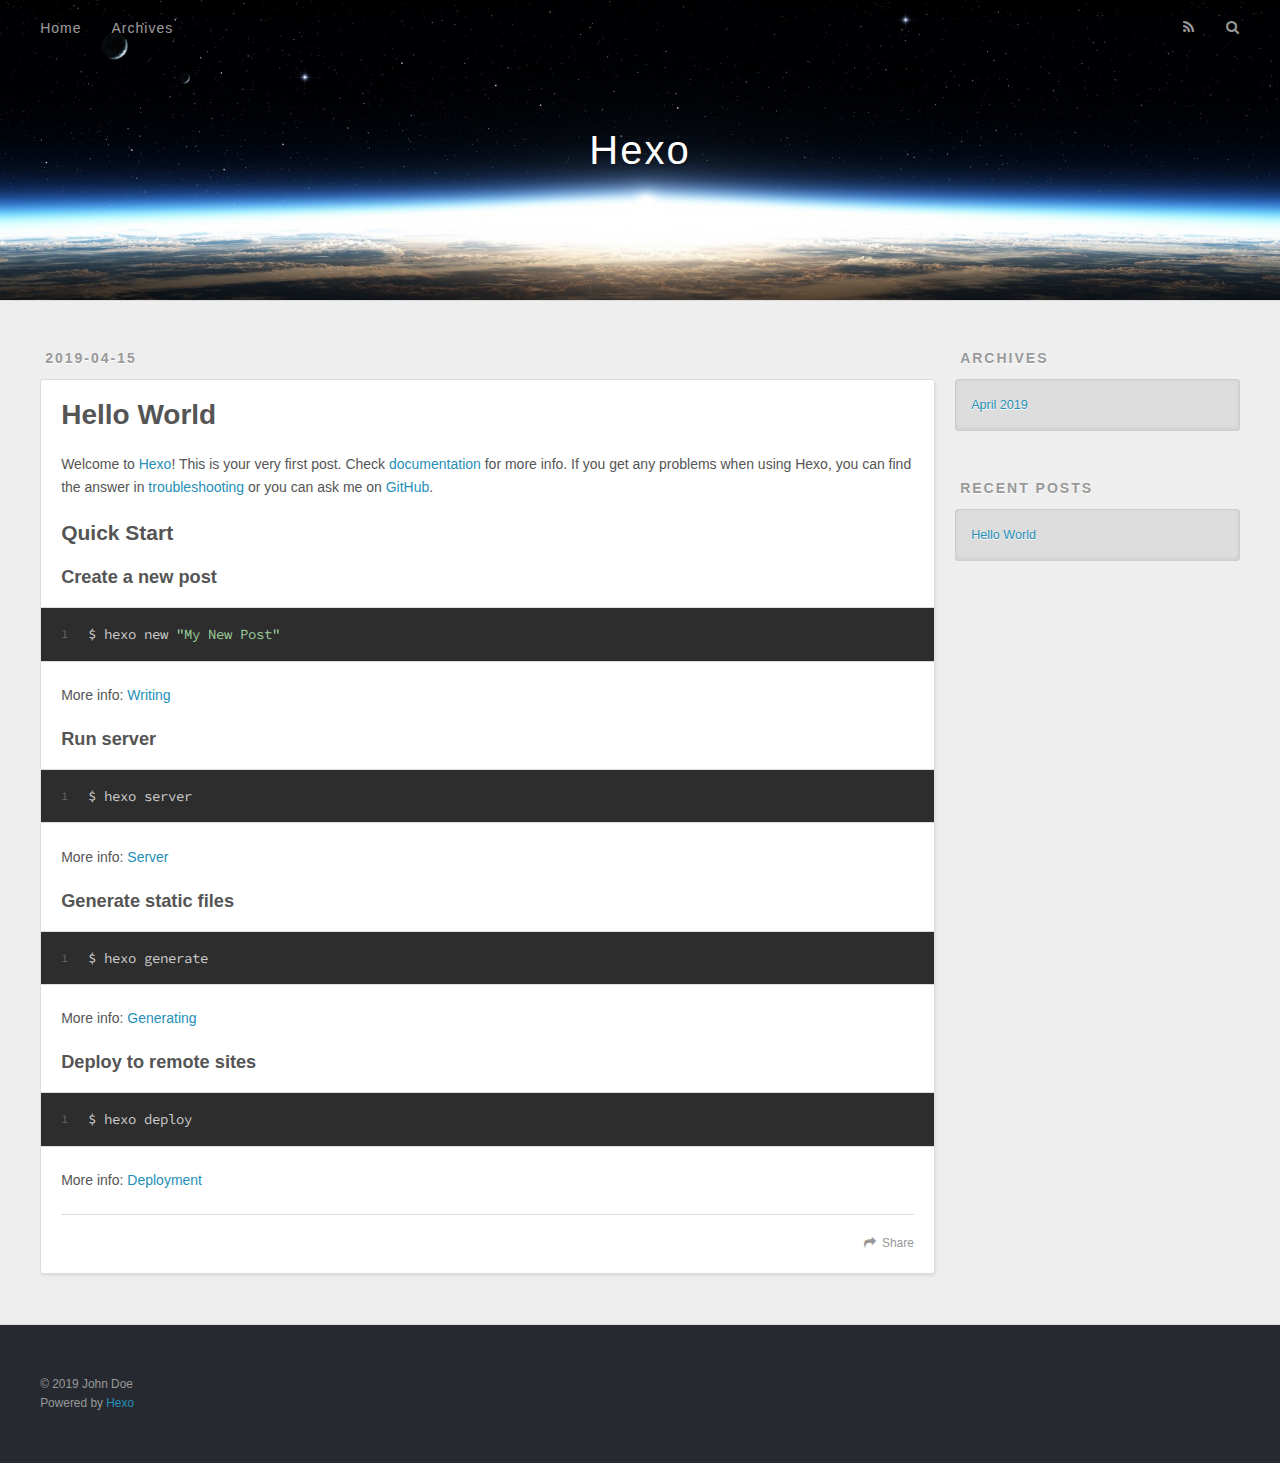
==== index.html @ 6ac06079 "Site updated: 2019-04-15 18:55:26" ====
<!DOCTYPE html>
<html>
<head><meta name="generator" content="Hexo 3.8.0">
  <meta charset="utf-8">
  

  
  <title>Hexo</title>
  <meta name="viewport" content="width=device-width, initial-scale=1, maximum-scale=1">
  <meta property="og:type" content="website">
<meta property="og:title" content="Hexo">
<meta property="og:url" content="http://yoursite.com/index.html">
<meta property="og:site_name" content="Hexo">
<meta property="og:locale" content="default">
<meta name="twitter:card" content="summary">
<meta name="twitter:title" content="Hexo">
  
    <link rel="alternate" href="/atom.xml" title="Hexo" type="application/atom+xml">
  
  
    <link rel="icon" href="/favicon.png">
  
  
    <link href="//fonts.googleapis.com/css?family=Source+Code+Pro" rel="stylesheet" type="text/css">
  
  <link rel="stylesheet" href="/css/style.css">
</head>
</html>
<body>
  <div id="container">
    <div id="wrap">
      <header id="header">
  <div id="banner"></div>
  <div id="header-outer" class="outer">
    <div id="header-title" class="inner">
      <h1 id="logo-wrap">
        <a href="/" id="logo">Hexo</a>
      </h1>
      
    </div>
    <div id="header-inner" class="inner">
      <nav id="main-nav">
        <a id="main-nav-toggle" class="nav-icon"></a>
        
          <a class="main-nav-link" href="/">Home</a>
        
          <a class="main-nav-link" href="/archives">Archives</a>
        
      </nav>
      <nav id="sub-nav">
        
          <a id="nav-rss-link" class="nav-icon" href="/atom.xml" title="RSS Feed"></a>
        
        <a id="nav-search-btn" class="nav-icon" title="Search"></a>
      </nav>
      <div id="search-form-wrap">
        <form action="//google.com/search" method="get" accept-charset="UTF-8" class="search-form"><input type="search" name="q" class="search-form-input" placeholder="Search"><button type="submit" class="search-form-submit">&#xF002;</button><input type="hidden" name="sitesearch" value="http://yoursite.com"></form>
      </div>
    </div>
  </div>
</header>
      <div class="outer">
        <section id="main">
  
    <article id="post-hello-world" class="article article-type-post" itemscope itemprop="blogPost">
  <div class="article-meta">
    <a href="/2019/04/15/hello-world/" class="article-date">
  <time datetime="2019-04-15T10:32:10.091Z" itemprop="datePublished">2019-04-15</time>
</a>
    
  </div>
  <div class="article-inner">
    
    
      <header class="article-header">
        
  
    <h1 itemprop="name">
      <a class="article-title" href="/2019/04/15/hello-world/">Hello World</a>
    </h1>
  

      </header>
    
    <div class="article-entry" itemprop="articleBody">
      
        <p>Welcome to <a href="https://hexo.io/" target="_blank" rel="noopener">Hexo</a>! This is your very first post. Check <a href="https://hexo.io/docs/" target="_blank" rel="noopener">documentation</a> for more info. If you get any problems when using Hexo, you can find the answer in <a href="https://hexo.io/docs/troubleshooting.html" target="_blank" rel="noopener">troubleshooting</a> or you can ask me on <a href="https://github.com/hexojs/hexo/issues" target="_blank" rel="noopener">GitHub</a>.</p>
<h2 id="Quick-Start"><a href="#Quick-Start" class="headerlink" title="Quick Start"></a>Quick Start</h2><h3 id="Create-a-new-post"><a href="#Create-a-new-post" class="headerlink" title="Create a new post"></a>Create a new post</h3><figure class="highlight bash"><table><tr><td class="gutter"><pre><span class="line">1</span><br></pre></td><td class="code"><pre><span class="line">$ hexo new <span class="string">"My New Post"</span></span><br></pre></td></tr></table></figure>
<p>More info: <a href="https://hexo.io/docs/writing.html" target="_blank" rel="noopener">Writing</a></p>
<h3 id="Run-server"><a href="#Run-server" class="headerlink" title="Run server"></a>Run server</h3><figure class="highlight bash"><table><tr><td class="gutter"><pre><span class="line">1</span><br></pre></td><td class="code"><pre><span class="line">$ hexo server</span><br></pre></td></tr></table></figure>
<p>More info: <a href="https://hexo.io/docs/server.html" target="_blank" rel="noopener">Server</a></p>
<h3 id="Generate-static-files"><a href="#Generate-static-files" class="headerlink" title="Generate static files"></a>Generate static files</h3><figure class="highlight bash"><table><tr><td class="gutter"><pre><span class="line">1</span><br></pre></td><td class="code"><pre><span class="line">$ hexo generate</span><br></pre></td></tr></table></figure>
<p>More info: <a href="https://hexo.io/docs/generating.html" target="_blank" rel="noopener">Generating</a></p>
<h3 id="Deploy-to-remote-sites"><a href="#Deploy-to-remote-sites" class="headerlink" title="Deploy to remote sites"></a>Deploy to remote sites</h3><figure class="highlight bash"><table><tr><td class="gutter"><pre><span class="line">1</span><br></pre></td><td class="code"><pre><span class="line">$ hexo deploy</span><br></pre></td></tr></table></figure>
<p>More info: <a href="https://hexo.io/docs/deployment.html" target="_blank" rel="noopener">Deployment</a></p>

      
    </div>
    <footer class="article-footer">
      <a data-url="http://yoursite.com/2019/04/15/hello-world/" data-id="cjui8ry080000x0qzfsd1jpib" class="article-share-link">Share</a>
      
      
    </footer>
  </div>
  
</article>


  


</section>
        
          <aside id="sidebar">
  
    

  
    

  
    
  
    
  <div class="widget-wrap">
    <h3 class="widget-title">Archives</h3>
    <div class="widget">
      <ul class="archive-list"><li class="archive-list-item"><a class="archive-list-link" href="/archives/2019/04/">April 2019</a></li></ul>
    </div>
  </div>


  
    
  <div class="widget-wrap">
    <h3 class="widget-title">Recent Posts</h3>
    <div class="widget">
      <ul>
        
          <li>
            <a href="/2019/04/15/hello-world/">Hello World</a>
          </li>
        
      </ul>
    </div>
  </div>

  
</aside>
        
      </div>
      <footer id="footer">
  
  <div class="outer">
    <div id="footer-info" class="inner">
      &copy; 2019 John Doe<br>
      Powered by <a href="http://hexo.io/" target="_blank">Hexo</a>
    </div>
  </div>
</footer>
    </div>
    <nav id="mobile-nav">
  
    <a href="/" class="mobile-nav-link">Home</a>
  
    <a href="/archives" class="mobile-nav-link">Archives</a>
  
</nav>
    

<script src="//ajax.googleapis.com/ajax/libs/jquery/2.0.3/jquery.min.js"></script>


  <link rel="stylesheet" href="/fancybox/jquery.fancybox.css">
  <script src="/fancybox/jquery.fancybox.pack.js"></script>


<script src="/js/script.js"></script>



  </div>
</body>
</html>
---- css/style.css ----
body {
  width: 100%;
}
body:before,
body:after {
  content: "";
  display: table;
}
body:after {
  clear: both;
}
html,
body,
div,
span,
applet,
object,
iframe,
h1,
h2,
h3,
h4,
h5,
h6,
p,
blockquote,
pre,
a,
abbr,
acronym,
address,
big,
cite,
code,
del,
dfn,
em,
img,
ins,
kbd,
q,
s,
samp,
small,
strike,
strong,
sub,
sup,
tt,
var,
dl,
dt,
dd,
ol,
ul,
li,
fieldset,
form,
label,
legend,
table,
caption,
tbody,
tfoot,
thead,
tr,
th,
td {
  margin: 0;
  padding: 0;
  border: 0;
  outline: 0;
  font-weight: inherit;
  font-style: inherit;
  font-family: inherit;
  font-size: 100%;
  vertical-align: baseline;
}
body {
  line-height: 1;
  color: #000;
  background: #fff;
}
ol,
ul {
  list-style: none;
}
table {
  border-collapse: separate;
  border-spacing: 0;
  vertical-align: middle;
}
caption,
th,
td {
  text-align: left;
  font-weight: normal;
  vertical-align: middle;
}
a img {
  border: none;
}
input,
button {
  margin: 0;
  padding: 0;
}
input::-moz-focus-inner,
button::-moz-focus-inner {
  border: 0;
  padding: 0;
}
@font-face {
  font-family: FontAwesome;
  font-style: normal;
  font-weight: normal;
  src: url("fonts/fontawesome-webfont.eot?v=#4.0.3");
  src: url("fonts/fontawesome-webfont.eot?#iefix&v=#4.0.3") format("embedded-opentype"), url("fonts/fontawesome-webfont.woff?v=#4.0.3") format("woff"), url("fonts/fontawesome-webfont.ttf?v=#4.0.3") format("truetype"), url("fonts/fontawesome-webfont.svg#fontawesomeregular?v=#4.0.3") format("svg");
}
html,
body,
#container {
  height: 100%;
}
body {
  background: #eee;
  font: 14px -apple-system, BlinkMacSystemFont, "Segoe UI", "Roboto", "Oxygen", "Ubuntu", "Cantarell", "Fira Sans", "Droid Sans", "Helvetica Neue", sans-serif;
  -webkit-text-size-adjust: 100%;
}
.outer {
  max-width: 1220px;
  margin: 0 auto;
  padding: 0 20px;
}
.outer:before,
.outer:after {
  content: "";
  display: table;
}
.outer:after {
  clear: both;
}
.inner {
  display: inline;
  float: left;
  width: 98.33333333333333%;
  margin: 0 0.833333333333333%;
}
.left,
.alignleft {
  float: left;
}
.right,
.alignright {
  float: right;
}
.clear {
  clear: both;
}
#container {
  position: relative;
}
.mobile-nav-on {
  overflow: hidden;
}
#wrap {
  height: 100%;
  width: 100%;
  position: absolute;
  top: 0;
  left: 0;
  -webkit-transition: 0.2s ease-out;
  -moz-transition: 0.2s ease-out;
  -ms-transition: 0.2s ease-out;
  transition: 0.2s ease-out;
  z-index: 1;
  background: #eee;
}
.mobile-nav-on #wrap {
  left: 280px;
}
@media screen and (min-width: 768px) {
  #main {
    display: inline;
    float: left;
    width: 73.33333333333333%;
    margin: 0 0.833333333333333%;
  }
}
.article-date,
.article-category-link,
.archive-year,
.widget-title {
  text-decoration: none;
  text-transform: uppercase;
  letter-spacing: 2px;
  color: #999;
  margin-bottom: 1em;
  margin-left: 5px;
  line-height: 1em;
  text-shadow: 0 1px #fff;
  font-weight: bold;
}
.article-inner,
.archive-article-inner {
  background: #fff;
  -webkit-box-shadow: 1px 2px 3px #ddd;
  box-shadow: 1px 2px 3px #ddd;
  border: 1px solid #ddd;
  border-radius: 3px;
}
.article-entry h1,
.widget h1 {
  font-size: 2em;
}
.article-entry h2,
.widget h2 {
  font-size: 1.5em;
}
.article-entry h3,
.widget h3 {
  font-size: 1.3em;
}
.article-entry h4,
.widget h4 {
  font-size: 1.2em;
}
.article-entry h5,
.widget h5 {
  font-size: 1em;
}
.article-entry h6,
.widget h6 {
  font-size: 1em;
  color: #999;
}
.article-entry hr,
.widget hr {
  border: 1px dashed #ddd;
}
.article-entry strong,
.widget strong {
  font-weight: bold;
}
.article-entry em,
.widget em,
.article-entry cite,
.widget cite {
  font-style: italic;
}
.article-entry sup,
.widget sup,
.article-entry sub,
.widget sub {
  font-size: 0.75em;
  line-height: 0;
  position: relative;
  vertical-align: baseline;
}
.article-entry sup,
.widget sup {
  top: -0.5em;
}
.article-entry sub,
.widget sub {
  bottom: -0.2em;
}
.article-entry small,
.widget small {
  font-size: 0.85em;
}
.article-entry acronym,
.widget acronym,
.article-entry abbr,
.widget abbr {
  border-bottom: 1px dotted;
}
.article-entry ul,
.widget ul,
.article-entry ol,
.widget ol,
.article-entry dl,
.widget dl {
  margin: 0 20px;
  line-height: 1.6em;
}
.article-entry ul ul,
.widget ul ul,
.article-entry ol ul,
.widget ol ul,
.article-entry ul ol,
.widget ul ol,
.article-entry ol ol,
.widget ol ol {
  margin-top: 0;
  margin-bottom: 0;
}
.article-entry ul,
.widget ul {
  list-style: disc;
}
.article-entry ol,
.widget ol {
  list-style: decimal;
}
.article-entry dt,
.widget dt {
  font-weight: bold;
}
#header {
  height: 300px;
  position: relative;
  border-bottom: 1px solid #ddd;
}
#header:before,
#header:after {
  content: "";
  position: absolute;
  left: 0;
  right: 0;
  height: 40px;
}
#header:before {
  top: 0;
  background: -webkit-linear-gradient(rgba(0,0,0,0.2), transparent);
  background: -moz-linear-gradient(rgba(0,0,0,0.2), transparent);
  background: -ms-linear-gradient(rgba(0,0,0,0.2), transparent);
  background: linear-gradient(rgba(0,0,0,0.2), transparent);
}
#header:after {
  bottom: 0;
  background: -webkit-linear-gradient(transparent, rgba(0,0,0,0.2));
  background: -moz-linear-gradient(transparent, rgba(0,0,0,0.2));
  background: -ms-linear-gradient(transparent, rgba(0,0,0,0.2));
  background: linear-gradient(transparent, rgba(0,0,0,0.2));
}
#header-outer {
  height: 100%;
  position: relative;
}
#header-inner {
  position: relative;
  overflow: hidden;
}
#banner {
  position: absolute;
  top: 0;
  left: 0;
  width: 100%;
  height: 100%;
  background: url("images/banner.jpg") center #000;
  -webkit-background-size: cover;
  -moz-background-size: cover;
  background-size: cover;
  z-index: -1;
}
#header-title {
  text-align: center;
  height: 40px;
  position: absolute;
  top: 50%;
  left: 0;
  margin-top: -20px;
}
#logo,
#subtitle {
  text-decoration: none;
  color: #fff;
  font-weight: 300;
  text-shadow: 0 1px 4px rgba(0,0,0,0.3);
}
#logo {
  font-size: 40px;
  line-height: 40px;
  letter-spacing: 2px;
}
#subtitle {
  font-size: 16px;
  line-height: 16px;
  letter-spacing: 1px;
}
#subtitle-wrap {
  margin-top: 16px;
}
#main-nav {
  float: left;
  margin-left: -15px;
}
.nav-icon,
.main-nav-link {
  float: left;
  color: #fff;
  opacity: 0.6;
  text-decoration: none;
  text-shadow: 0 1px rgba(0,0,0,0.2);
  -webkit-transition: opacity 0.2s;
  -moz-transition: opacity 0.2s;
  -ms-transition: opacity 0.2s;
  transition: opacity 0.2s;
  display: block;
  padding: 20px 15px;
}
.nav-icon:hover,
.main-nav-link:hover {
  opacity: 1;
}
.nav-icon {
  font-family: FontAwesome;
  text-align: center;
  font-size: 14px;
  width: 14px;
  height: 14px;
  padding: 20px 15px;
  position: relative;
  cursor: pointer;
}
.main-nav-link {
  font-weight: 300;
  letter-spacing: 1px;
}
@media screen and (max-width: 479px) {
  .main-nav-link {
    display: none;
  }
}
#main-nav-toggle {
  display: none;
}
#main-nav-toggle:before {
  content: "\f0c9";
}
@media screen and (max-width: 479px) {
  #main-nav-toggle {
    display: block;
  }
}
#sub-nav {
  float: right;
  margin-right: -15px;
}
#nav-rss-link:before {
  content: "\f09e";
}
#nav-search-btn:before {
  content: "\f002";
}
#search-form-wrap {
  position: absolute;
  top: 15px;
  width: 150px;
  height: 30px;
  right: -150px;
  opacity: 0;
  -webkit-transition: 0.2s ease-out;
  -moz-transition: 0.2s ease-out;
  -ms-transition: 0.2s ease-out;
  transition: 0.2s ease-out;
}
#search-form-wrap.on {
  opacity: 1;
  right: 0;
}
@media screen and (max-width: 479px) {
  #search-form-wrap {
    width: 100%;
    right: -100%;
  }
}
.search-form {
  position: absolute;
  top: 0;
  left: 0;
  right: 0;
  background: #fff;
  padding: 5px 15px;
  border-radius: 15px;
  -webkit-box-shadow: 0 0 10px rgba(0,0,0,0.3);
  box-shadow: 0 0 10px rgba(0,0,0,0.3);
}
.search-form-input {
  border: none;
  background: none;
  color: #555;
  width: 100%;
  font: 13px -apple-system, BlinkMacSystemFont, "Segoe UI", "Roboto", "Oxygen", "Ubuntu", "Cantarell", "Fira Sans", "Droid Sans", "Helvetica Neue", sans-serif;
  outline: none;
}
.search-form-input::-webkit-search-results-decoration,
.search-form-input::-webkit-search-cancel-button {
  -webkit-appearance: none;
}
.search-form-submit {
  position: absolute;
  top: 50%;
  right: 10px;
  margin-top: -7px;
  font: 13px FontAwesome;
  border: none;
  background: none;
  color: #bbb;
  cursor: pointer;
}
.search-form-submit:hover,
.search-form-submit:focus {
  color: #777;
}
.article {
  margin: 50px 0;
}
.article-inner {
  overflow: hidden;
}
.article-meta:before,
.article-meta:after {
  content: "";
  display: table;
}
.article-meta:after {
  clear: both;
}
.article-date {
  float: left;
}
.article-category {
  float: left;
  line-height: 1em;
  color: #ccc;
  text-shadow: 0 1px #fff;
  margin-left: 8px;
}
.article-category:before {
  content: "\2022";
}
.article-category-link {
  margin: 0 12px 1em;
}
.article-header {
  padding: 20px 20px 0;
}
.article-title {
  text-decoration: none;
  font-size: 2em;
  font-weight: bold;
  color: #555;
  line-height: 1.1em;
  -webkit-transition: color 0.2s;
  -moz-transition: color 0.2s;
  -ms-transition: color 0.2s;
  transition: color 0.2s;
}
a.article-title:hover {
  color: #258fb8;
}
.article-entry {
  color: #555;
  padding: 0 20px;
}
.article-entry:before,
.article-entry:after {
  content: "";
  display: table;
}
.article-entry:after {
  clear: both;
}
.article-entry p,
.article-entry table {
  line-height: 1.6em;
  margin: 1.6em 0;
}
.article-entry h1,
.article-entry h2,
.article-entry h3,
.article-entry h4,
.article-entry h5,
.article-entry h6 {
  font-weight: bold;
}
.article-entry h1,
.article-entry h2,
.article-entry h3,
.article-entry h4,
.article-entry h5,
.article-entry h6 {
  line-height: 1.1em;
  margin: 1.1em 0;
}
.article-entry a {
  color: #258fb8;
  text-decoration: none;
}
.article-entry a:hover {
  text-decoration: underline;
}
.article-entry ul,
.article-entry ol,
.article-entry dl {
  margin-top: 1.6em;
  margin-bottom: 1.6em;
}
.article-entry img,
.article-entry video {
  max-width: 100%;
  height: auto;
  display: block;
  margin: auto;
}
.article-entry iframe {
  border: none;
}
.article-entry table {
  width: 100%;
  border-collapse: collapse;
  border-spacing: 0;
}
.article-entry th {
  font-weight: bold;
  border-bottom: 3px solid #ddd;
  padding-bottom: 0.5em;
}
.article-entry td {
  border-bottom: 1px solid #ddd;
  padding: 10px 0;
}
.article-entry blockquote {
  font-family: Georgia, "Times New Roman", serif;
  font-size: 1.4em;
  margin: 1.6em 20px;
  text-align: center;
}
.article-entry blockquote footer {
  font-size: 14px;
  margin: 1.6em 0;
  font-family: -apple-system, BlinkMacSystemFont, "Segoe UI", "Roboto", "Oxygen", "Ubuntu", "Cantarell", "Fira Sans", "Droid Sans", "Helvetica Neue", sans-serif;
}
.article-entry blockquote footer cite:before {
  content: "—";
  padding: 0 0.5em;
}
.article-entry .pullquote {
  text-align: left;
  width: 45%;
  margin: 0;
}
.article-entry .pullquote.left {
  margin-left: 0.5em;
  margin-right: 1em;
}
.article-entry .pullquote.right {
  margin-right: 0.5em;
  margin-left: 1em;
}
.article-entry .caption {
  color: #999;
  display: block;
  font-size: 0.9em;
  margin-top: 0.5em;
  position: relative;
  text-align: center;
}
.article-entry .video-container {
  position: relative;
  padding-top: 56.25%;
  height: 0;
  overflow: hidden;
}
.article-entry .video-container iframe,
.article-entry .video-container object,
.article-entry .video-container embed {
  position: absolute;
  top: 0;
  left: 0;
  width: 100%;
  height: 100%;
  margin-top: 0;
}
.article-more-link a {
  display: inline-block;
  line-height: 1em;
  padding: 6px 15px;
  border-radius: 15px;
  background: #eee;
  color: #999;
  text-shadow: 0 1px #fff;
  text-decoration: none;
}
.article-more-link a:hover {
  background: #258fb8;
  color: #fff;
  text-decoration: none;
  text-shadow: 0 1px #1e7293;
}
.article-footer {
  font-size: 0.85em;
  line-height: 1.6em;
  border-top: 1px solid #ddd;
  padding-top: 1.6em;
  margin: 0 20px 20px;
}
.article-footer:before,
.article-footer:after {
  content: "";
  display: table;
}
.article-footer:after {
  clear: both;
}
.article-footer a {
  color: #999;
  text-decoration: none;
}
.article-footer a:hover {
  color: #555;
}
.article-tag-list-item {
  float: left;
  margin-right: 10px;
}
.article-tag-list-link:before {
  content: "#";
}
.article-comment-link {
  float: right;
}
.article-comment-link:before {
  content: "\f075";
  font-family: FontAwesome;
  padding-right: 8px;
}
.article-share-link {
  cursor: pointer;
  float: right;
  margin-left: 20px;
}
.article-share-link:before {
  content: "\f064";
  font-family: FontAwesome;
  padding-right: 6px;
}
#article-nav {
  position: relative;
}
#article-nav:before,
#article-nav:after {
  content: "";
  display: table;
}
#article-nav:after {
  clear: both;
}
@media screen and (min-width: 768px) {
  #article-nav {
    margin: 50px 0;
  }
  #article-nav:before {
    width: 8px;
    height: 8px;
    position: absolute;
    top: 50%;
    left: 50%;
    margin-top: -4px;
    margin-left: -4px;
    content: "";
    border-radius: 50%;
    background: #ddd;
    -webkit-box-shadow: 0 1px 2px #fff;
    box-shadow: 0 1px 2px #fff;
  }
}
.article-nav-link-wrap {
  text-decoration: none;
  text-shadow: 0 1px #fff;
  color: #999;
  -webkit-box-sizing: border-box;
  -moz-box-sizing: border-box;
  box-sizing: border-box;
  margin-top: 50px;
  text-align: center;
  display: block;
}
.article-nav-link-wrap:hover {
  color: #555;
}
@media screen and (min-width: 768px) {
  .article-nav-link-wrap {
    width: 50%;
    margin-top: 0;
  }
}
@media screen and (min-width: 768px) {
  #article-nav-newer {
    float: left;
    text-align: right;
    padding-right: 20px;
  }
}
@media screen and (min-width: 768px) {
  #article-nav-older {
    float: right;
    text-align: left;
    padding-left: 20px;
  }
}
.article-nav-caption {
  text-transform: uppercase;
  letter-spacing: 2px;
  color: #ddd;
  line-height: 1em;
  font-weight: bold;
}
#article-nav-newer .article-nav-caption {
  margin-right: -2px;
}
.article-nav-title {
  font-size: 0.85em;
  line-height: 1.6em;
  margin-top: 0.5em;
}
.article-share-box {
  position: absolute;
  display: none;
  background: #fff;
  -webkit-box-shadow: 1px 2px 10px rgba(0,0,0,0.2);
  box-shadow: 1px 2px 10px rgba(0,0,0,0.2);
  border-radius: 3px;
  margin-left: -145px;
  overflow: hidden;
  z-index: 1;
}
.article-share-box.on {
  display: block;
}
.article-share-input {
  width: 100%;
  background: none;
  -webkit-box-sizing: border-box;
  -moz-box-sizing: border-box;
  box-sizing: border-box;
  font: 14px -apple-system, BlinkMacSystemFont, "Segoe UI", "Roboto", "Oxygen", "Ubuntu", "Cantarell", "Fira Sans", "Droid Sans", "Helvetica Neue", sans-serif;
  padding: 0 15px;
  color: #555;
  outline: none;
  border: 1px solid #ddd;
  border-radius: 3px 3px 0 0;
  height: 36px;
  line-height: 36px;
}
.article-share-links {
  background: #eee;
}
.article-share-links:before,
.article-share-links:after {
  content: "";
  display: table;
}
.article-share-links:after {
  clear: both;
}
.article-share-twitter,
.article-share-facebook,
.article-share-pinterest,
.article-share-google {
  width: 50px;
  height: 36px;
  display: block;
  float: left;
  position: relative;
  color: #999;
  text-shadow: 0 1px #fff;
}
.article-share-twitter:before,
.article-share-facebook:before,
.article-share-pinterest:before,
.article-share-google:before {
  font-size: 20px;
  font-family: FontAwesome;
  width: 20px;
  height: 20px;
  position: absolute;
  top: 50%;
  left: 50%;
  margin-top: -10px;
  margin-left: -10px;
  text-align: center;
}
.article-share-twitter:hover,
.article-share-facebook:hover,
.article-share-pinterest:hover,
.article-share-google:hover {
  color: #fff;
}
.article-share-twitter:before {
  content: "\f099";
}
.article-share-twitter:hover {
  background: #00aced;
  text-shadow: 0 1px #008abe;
}
.article-share-facebook:before {
  content: "\f09a";
}
.article-share-facebook:hover {
  background: #3b5998;
  text-shadow: 0 1px #2f477a;
}
.article-share-pinterest:before {
  content: "\f0d2";
}
.article-share-pinterest:hover {
  background: #cb2027;
  text-shadow: 0 1px #a21a1f;
}
.article-share-google:before {
  content: "\f0d5";
}
.article-share-google:hover {
  background: #dd4b39;
  text-shadow: 0 1px #be3221;
}
.article-gallery {
  background: #000;
  position: relative;
}
.article-gallery-photos {
  position: relative;
  overflow: hidden;
}
.article-gallery-img {
  display: none;
  max-width: 100%;
}
.article-gallery-img:first-child {
  display: block;
}
.article-gallery-img.loaded {
  position: absolute;
  display: block;
}
.article-gallery-img img {
  display: block;
  max-width: 100%;
  margin: 0 auto;
}
#comments {
  background: #fff;
  -webkit-box-shadow: 1px 2px 3px #ddd;
  box-shadow: 1px 2px 3px #ddd;
  padding: 20px;
  border: 1px solid #ddd;
  border-radius: 3px;
  margin: 50px 0;
}
#comments a {
  color: #258fb8;
}
.archives-wrap {
  margin: 50px 0;
}
.archives:before,
.archives:after {
  content: "";
  display: table;
}
.archives:after {
  clear: both;
}
.archive-year-wrap {
  margin-bottom: 1em;
}
.archives {
  -webkit-column-gap: 10px;
  -moz-column-gap: 10px;
  column-gap: 10px;
}
@media screen and (min-width: 480px) and (max-width: 767px) {
  .archives {
    -webkit-column-count: 2;
    -moz-column-count: 2;
    column-count: 2;
  }
}
@media screen and (min-width: 768px) {
  .archives {
    -webkit-column-count: 3;
    -moz-column-count: 3;
    column-count: 3;
  }
}
.archive-article {
  -webkit-column-break-inside: avoid;
  page-break-inside: avoid;
  overflow: hidden;
  break-inside: avoid-column;
}
.archive-article-inner {
  padding: 10px;
  margin-bottom: 15px;
}
.archive-article-title {
  text-decoration: none;
  font-weight: bold;
  color: #555;
  -webkit-transition: color 0.2s;
  -moz-transition: color 0.2s;
  -ms-transition: color 0.2s;
  transition: color 0.2s;
  line-height: 1.6em;
}
.archive-article-title:hover {
  color: #258fb8;
}
.archive-article-footer {
  margin-top: 1em;
}
.archive-article-date {
  color: #999;
  text-decoration: none;
  font-size: 0.85em;
  line-height: 1em;
  margin-bottom: 0.5em;
  display: block;
}
#page-nav {
  margin: 50px auto;
  background: #fff;
  -webkit-box-shadow: 1px 2px 3px #ddd;
  box-shadow: 1px 2px 3px #ddd;
  border: 1px solid #ddd;
  border-radius: 3px;
  text-align: center;
  color: #999;
  overflow: hidden;
}
#page-nav:before,
#page-nav:after {
  content: "";
  display: table;
}
#page-nav:after {
  clear: both;
}
#page-nav a,
#page-nav span {
  padding: 10px 20px;
  line-height: 1;
  height: 2ex;
}
#page-nav a {
  color: #999;
  text-decoration: none;
}
#page-nav a:hover {
  background: #999;
  color: #fff;
}
#page-nav .prev {
  float: left;
}
#page-nav .next {
  float: right;
}
#page-nav .page-number {
  display: inline-block;
}
@media screen and (max-width: 479px) {
  #page-nav .page-number {
    display: none;
  }
}
#page-nav .current {
  color: #555;
  font-weight: bold;
}
#page-nav .space {
  color: #ddd;
}
#footer {
  background: #262a30;
  padding: 50px 0;
  border-top: 1px solid #ddd;
  color: #999;
}
#footer a {
  color: #258fb8;
  text-decoration: none;
}
#footer a:hover {
  text-decoration: underline;
}
#footer-info {
  line-height: 1.6em;
  font-size: 0.85em;
}
.article-entry pre,
.article-entry .highlight {
  background: #2d2d2d;
  margin: 0 -20px;
  padding: 15px 20px;
  border-style: solid;
  border-color: #ddd;
  border-width: 1px 0;
  overflow: auto;
  color: #ccc;
  line-height: 22.400000000000002px;
}
.article-entry .highlight .gutter pre,
.article-entry .gist .gist-file .gist-data .line-numbers {
  color: #666;
  font-size: 0.85em;
}
.article-entry pre,
.article-entry code {
  font-family: "Source Code Pro", Consolas, Monaco, Menlo, Consolas, monospace;
}
.article-entry code {
  background: #eee;
  text-shadow: 0 1px #fff;
  padding: 0 0.3em;
}
.article-entry pre code {
  background: none;
  text-shadow: none;
  padding: 0;
}
.article-entry .highlight pre {
  border: none;
  margin: 0;
  padding: 0;
}
.article-entry .highlight table {
  margin: 0;
  width: auto;
}
.article-entry .highlight td {
  border: none;
  padding: 0;
}
.article-entry .highlight figcaption {
  font-size: 0.85em;
  color: #999;
  line-height: 1em;
  margin-bottom: 1em;
}
.article-entry .highlight figcaption:before,
.article-entry .highlight figcaption:after {
  content: "";
  display: table;
}
.article-entry .highlight figcaption:after {
  clear: both;
}
.article-entry .highlight figcaption a {
  float: right;
}
.article-entry .highlight .gutter pre {
  text-align: right;
  padding-right: 20px;
}
.article-entry .highlight .line {
  height: 22.400000000000002px;
}
.article-entry .highlight .line.marked {
  background: #515151;
}
.article-entry .gist {
  margin: 0 -20px;
  border-style: solid;
  border-color: #ddd;
  border-width: 1px 0;
  background: #2d2d2d;
  padding: 15px 20px 15px 0;
}
.article-entry .gist .gist-file {
  border: none;
  font-family: "Source Code Pro", Consolas, Monaco, Menlo, Consolas, monospace;
  margin: 0;
}
.article-entry .gist .gist-file .gist-data {
  background: none;
  border: none;
}
.article-entry .gist .gist-file .gist-data .line-numbers {
  background: none;
  border: none;
  padding: 0 20px 0 0;
}
.article-entry .gist .gist-file .gist-data .line-data {
  padding: 0 !important;
}
.article-entry .gist .gist-file .highlight {
  margin: 0;
  padding: 0;
  border: none;
}
.article-entry .gist .gist-file .gist-meta {
  background: #2d2d2d;
  color: #999;
  font: 0.85em -apple-system, BlinkMacSystemFont, "Segoe UI", "Roboto", "Oxygen", "Ubuntu", "Cantarell", "Fira Sans", "Droid Sans", "Helvetica Neue", sans-serif;
  text-shadow: 0 0;
  padding: 0;
  margin-top: 1em;
  margin-left: 20px;
}
.article-entry .gist .gist-file .gist-meta a {
  color: #258fb8;
  font-weight: normal;
}
.article-entry .gist .gist-file .gist-meta a:hover {
  text-decoration: underline;
}
pre .comment,
pre .title {
  color: #999;
}
pre .variable,
pre .attribute,
pre .tag,
pre .regexp,
pre .ruby .constant,
pre .xml .tag .title,
pre .xml .pi,
pre .xml .doctype,
pre .html .doctype,
pre .css .id,
pre .css .class,
pre .css .pseudo {
  color: #f2777a;
}
pre .number,
pre .preprocessor,
pre .built_in,
pre .literal,
pre .params,
pre .constant {
  color: #f99157;
}
pre .class,
pre .ruby .class .title,
pre .css .rules .attribute {
  color: #9c9;
}
pre .string,
pre .value,
pre .inheritance,
pre .header,
pre .ruby .symbol,
pre .xml .cdata {
  color: #9c9;
}
pre .css .hexcolor {
  color: #6cc;
}
pre .function,
pre .python .decorator,
pre .python .title,
pre .ruby .function .title,
pre .ruby .title .keyword,
pre .perl .sub,
pre .javascript .title,
pre .coffeescript .title {
  color: #69c;
}
pre .keyword,
pre .javascript .function {
  color: #c9c;
}
@media screen and (max-width: 479px) {
  #mobile-nav {
    position: absolute;
    top: 0;
    left: 0;
    width: 280px;
    height: 100%;
    background: #191919;
    border-right: 1px solid #fff;
  }
}
@media screen and (max-width: 479px) {
  .mobile-nav-link {
    display: block;
    color: #999;
    text-decoration: none;
    padding: 15px 20px;
    font-weight: bold;
  }
  .mobile-nav-link:hover {
    color: #fff;
  }
}
@media screen and (min-width: 768px) {
  #sidebar {
    display: inline;
    float: left;
    width: 23.333333333333332%;
    margin: 0 0.833333333333333%;
  }
}
.widget-wrap {
  margin: 50px 0;
}
.widget {
  color: #777;
  text-shadow: 0 1px #fff;
  background: #ddd;
  -webkit-box-shadow: 0 -1px 4px #ccc inset;
  box-shadow: 0 -1px 4px #ccc inset;
  border: 1px solid #ccc;
  padding: 15px;
  border-radius: 3px;
}
.widget a {
  color: #258fb8;
  text-decoration: none;
}
.widget a:hover {
  text-decoration: underline;
}
.widget ul ul,
.widget ol ul,
.widget dl ul,
.widget ul ol,
.widget ol ol,
.widget dl ol,
.widget ul dl,
.widget ol dl,
.widget dl dl {
  margin-left: 15px;
  list-style: disc;
}
.widget {
  line-height: 1.6em;
  word-wrap: break-word;
  font-size: 0.9em;
}
.widget ul,
.widget ol {
  list-style: none;
  margin: 0;
}
.widget ul ul,
.widget ol ul,
.widget ul ol,
.widget ol ol {
  margin: 0 20px;
}
.widget ul ul,
.widget ol ul {
  list-style: disc;
}
.widget ul ol,
.widget ol ol {
  list-style: decimal;
}
.category-list-count,
.tag-list-count,
.archive-list-count {
  padding-left: 5px;
  color: #999;
  font-size: 0.85em;
}
.category-list-count:before,
.tag-list-count:before,
.archive-list-count:before {
  content: "(";
}
.category-list-count:after,
.tag-list-count:after,
.archive-list-count:after {
  content: ")";
}
.tagcloud a {
  margin-right: 5px;
  display: inline-block;
}
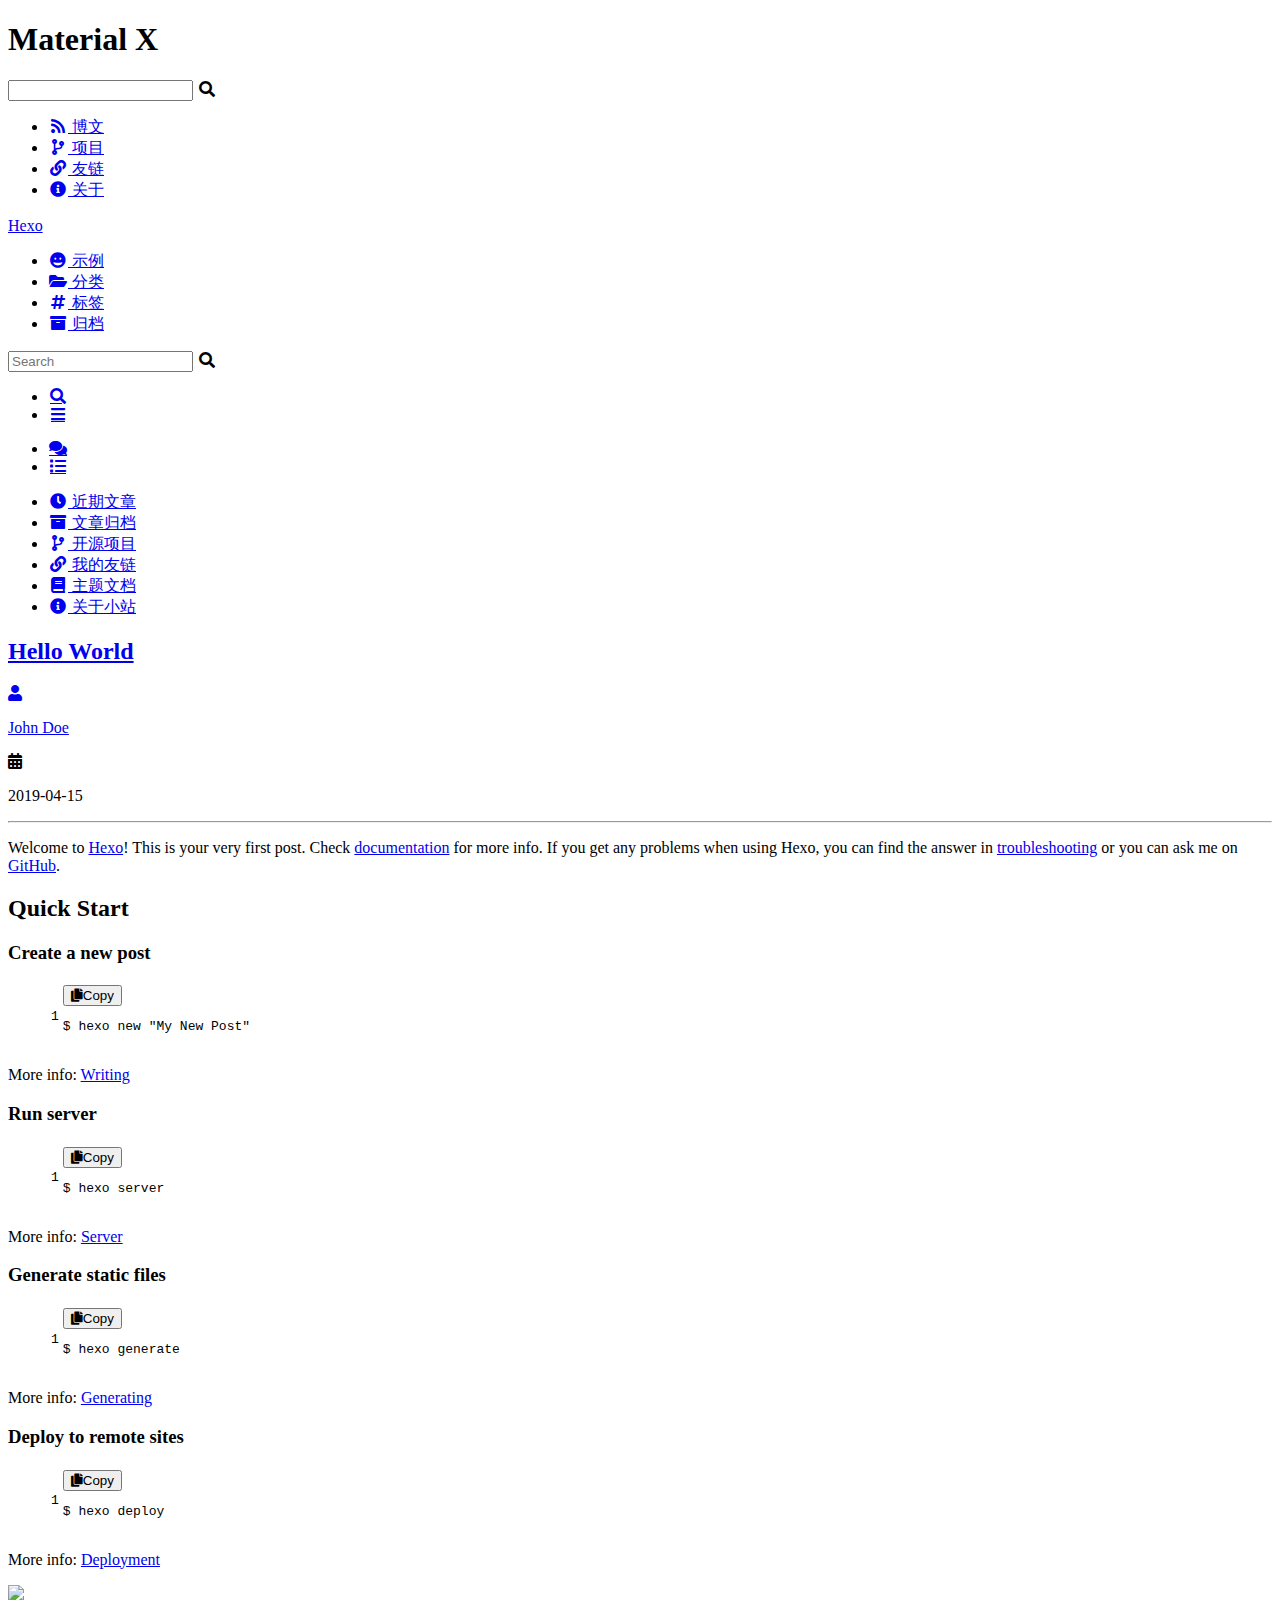
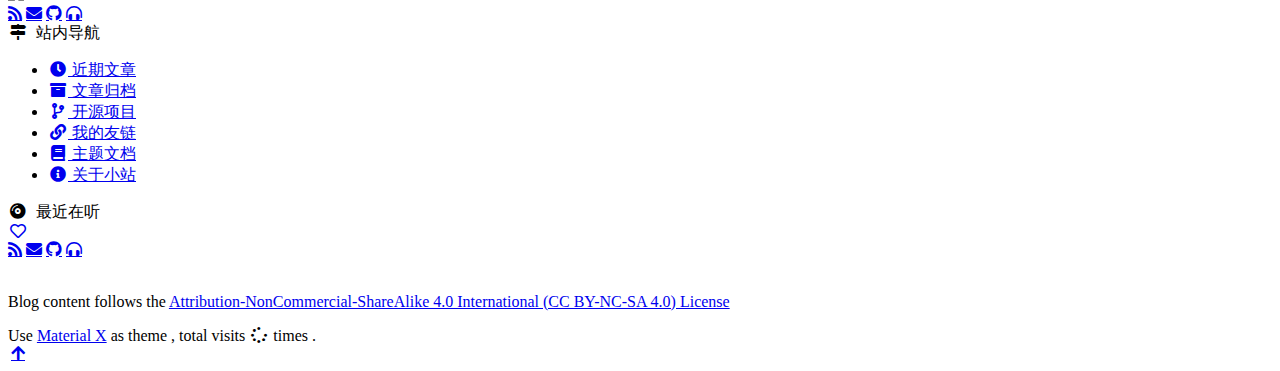
==== commit 6b468d71: "Site updated: 2019-04-15 20:10:19" ====
--- a/index.html
+++ b/index.html
@@ -2,89 +2,306 @@
 <html>
 <head><meta name="generator" content="Hexo 3.8.0">
   <meta charset="utf-8">
-  
-
+  <meta http-equiv="X-UA-Compatible" content="IE=edge">
   
   <title>Hexo</title>
+  
+  
+
+  
+
+  <meta name="HandheldFriendly" content="True">
+  <meta name="apple-mobile-web-app-capable" content="yes">
   <meta name="viewport" content="width=device-width, initial-scale=1, maximum-scale=1">
-  <meta property="og:type" content="website">
-<meta property="og:title" content="Hexo">
-<meta property="og:url" content="http://yoursite.com/index.html">
-<meta property="og:site_name" content="Hexo">
-<meta property="og:locale" content="default">
-<meta name="twitter:card" content="summary">
-<meta name="twitter:title" content="Hexo">
-  
-    <link rel="alternate" href="/atom.xml" title="Hexo" type="application/atom+xml">
-  
-  
-    <link rel="icon" href="/favicon.png">
-  
-  
-    <link href="//fonts.googleapis.com/css?family=Source+Code+Pro" rel="stylesheet" type="text/css">
-  
-  <link rel="stylesheet" href="/css/style.css">
+  <!-- meta -->
+  
+
+  <!-- link -->
+  <link rel="stylesheet" href="https://cdn.jsdelivr.net/gh/fancyapps/fancybox@3.5.7/dist/jquery.fancybox.min.css">
+  
+  <link rel="stylesheet" href="https://cdn.jsdelivr.net/npm/node-waves@0.7.6/dist/waves.min.css">
+  
+  <link rel="stylesheet" href="https://cdn.jsdelivr.net/npm/@fortawesome/fontawesome-free@5.6.3/css/all.min.css">
+  
+
+  
+
+  
+    <link rel="stylesheet" href="https://cdn.jsdelivr.net/gh/xaoxuu/cdn-material-x@19.4.19/css/style.css">
+  
+
+  <script>
+    function setLoadingBarProgress(num) {
+      document.getElementById('loading-bar').style.width=num+"%";
+    }
+  </script>
+
+  
+  
 </head>
-</html>
+
 <body>
-  <div id="container">
-    <div id="wrap">
-      <header id="header">
-  <div id="banner"></div>
-  <div id="header-outer" class="outer">
-    <div id="header-title" class="inner">
-      <h1 id="logo-wrap">
-        <a href="/" id="logo">Hexo</a>
-      </h1>
+  
+  
+  <div class="cover-wrapper">
+    <cover class="cover  ">
+      
+        
+  <h1 class="title">Material X</h1>
+
+
+  <div class="m_search">
+    <form name="searchform" class="form u-search-form">
+      <input type="text" class="input u-search-input" placeholder>
+      <i class="icon fas fa-search fa-fw"></i>
+    </form>
+  </div>
+
+<div class="menu navgation">
+  <ul class="h-list">
+    
+      
+        <li>
+          <a class="nav home" href="/" id="home">
+            <i class="fas fa-rss fa-fw"></i>&nbsp;博文
+          </a>
+        </li>
+      
+        <li>
+          <a class="nav home" href="/projects/" id="projects">
+            <i class="fas fa-code-branch fa-fw"></i>&nbsp;项目
+          </a>
+        </li>
+      
+        <li>
+          <a class="nav home" href="/friends/" rel="nofollow" id="friends">
+            <i class="fas fa-link fa-fw"></i>&nbsp;友链
+          </a>
+        </li>
+      
+        <li>
+          <a class="nav home" href="/about/" rel="nofollow" id="about">
+            <i class="fas fa-info-circle fa-fw"></i>&nbsp;关于
+          </a>
+        </li>
+      
+    
+  </ul>
+</div>
+
+      
+    </cover>
+    <header class="l_header pure">
+  <div id="loading-bar-wrapper">
+    <div id="loading-bar" class="pure"></div>
+  </div>
+
+	<div class="wrapper">
+		<div class="nav-main container container--flex">
+      <a class="logo flat-box" href="/">
+        
+          Hexo
+        
+      </a>
+			<div class="menu navgation">
+				<ul class="h-list">
+          
+  					
+  						<li>
+								<a class="nav flat-box" href="/" id="home">
+									<i class="fas fa-grin fa-fw"></i>&nbsp;示例
+								</a>
+							</li>
+      			
+  						<li>
+								<a class="nav flat-box" href="/blog/categories/" rel="nofollow" id="blogcategories">
+									<i class="fas fa-folder-open fa-fw"></i>&nbsp;分类
+								</a>
+							</li>
+      			
+  						<li>
+								<a class="nav flat-box" href="/blog/tags/" rel="nofollow" id="blogtags">
+									<i class="fas fa-hashtag fa-fw"></i>&nbsp;标签
+								</a>
+							</li>
+      			
+  						<li>
+								<a class="nav flat-box" href="/blog/archives/" rel="nofollow" id="blogarchives">
+									<i class="fas fa-archive fa-fw"></i>&nbsp;归档
+								</a>
+							</li>
+      			
+      		
+				</ul>
+			</div>
+
+			
+				<div class="m_search">
+					<form name="searchform" class="form u-search-form">
+						<input type="text" class="input u-search-input" placeholder="Search">
+						<i class="icon fas fa-search fa-fw"></i>
+					</form>
+				</div>
+			
+			<ul class="switcher h-list">
+				
+					<li class="s-search"><a class="fas fa-search fa-fw" href="javascript:void(0)"></a></li>
+				
+				<li class="s-menu"><a class="fas fa-bars fa-fw" href="javascript:void(0)"></a></li>
+			</ul>
+		</div>
+
+		<div class="nav-sub container container--flex">
+			<a class="logo flat-box"></a>
+			<ul class="switcher h-list">
+				<li class="s-comment"><a class="flat-btn fas fa-comments fa-fw" href="javascript:void(0)"></a></li>
+        
+          <li class="s-toc"><a class="flat-btn fas fa-list fa-fw" href="javascript:void(0)"></a></li>
+        
+			</ul>
+		</div>
+	</div>
+</header>
+	<aside class="menu-phone">
+    <header>
+		<nav class="menu navgation">
+      <ul>
+        
+          
+            <li>
+							<a class="nav flat-box" href="/" id="home">
+								<i class="fas fa-clock fa-fw"></i>&nbsp;近期文章
+							</a>
+            </li>
+          
+            <li>
+							<a class="nav flat-box" href="/blog/archives/" rel="nofollow" id="blogarchives">
+								<i class="fas fa-archive fa-fw"></i>&nbsp;文章归档
+							</a>
+            </li>
+          
+            <li>
+							<a class="nav flat-box" href="/projects/" id="projects">
+								<i class="fas fa-code-branch fa-fw"></i>&nbsp;开源项目
+							</a>
+            </li>
+          
+            <li>
+							<a class="nav flat-box" href="/friends/" rel="nofollow" id="friends">
+								<i class="fas fa-link fa-fw"></i>&nbsp;我的友链
+							</a>
+            </li>
+          
+            <li>
+							<a class="nav flat-box" href="https://xaoxuu.com/wiki/material-x/" rel="nofollow" id="https:xaoxuu.comwikimaterial-x">
+								<i class="fas fa-book fa-fw"></i>&nbsp;主题文档
+							</a>
+            </li>
+          
+            <li>
+							<a class="nav flat-box" href="/about/" rel="nofollow" id="about">
+								<i class="fas fa-info-circle fa-fw"></i>&nbsp;关于小站
+							</a>
+            </li>
+          
+       
+      </ul>
+		</nav>
+    </header>
+	</aside>
+<script>setLoadingBarProgress(40);</script>
+
+  </div>
+
+
+  <div class="l_body">
+    <div class='body-wrapper'>
+      <div class="l_main">
+  
+  <section class="post-list">
+    
+      
+        
+          
+        
+      
+    
+    
+      
+        
+          <div class="post-wrapper">
+            <article class="post reveal ">
+  
+
+
+  <section class="meta">
+    
+    
+    <div class="meta" id="header-meta">
+      
+        
+  <h2 class="title">
+    <a href="/2019/04/15/hello-world/">
+      Hello World
+    </a>
+  </h2>
+
+
+      
+      <div class="new-meta-box">
+        
+          
+        
+          
+            
+  <div class="new-meta-item author">
+    <a href="http://yoursite.com" rel="nofollow">
+      
+        <i class="fas fa-user" aria-hidden="true"></i>
+      
+      <p>John Doe</p>
+    </a>
+  </div>
+
+
+          
+        
+          
+            <div class="new-meta-item date">
+  <a class="notlink">
+    <i class="fas fa-calendar-alt" aria-hidden="true"></i>
+    <p>2019-04-15</p>
+  </a>
+</div>
+
+          
+        
+          
+            
+
+          
+        
+          
+            
+
+          
+        
+          
+            
+
+          
+        
+      </div>
+      
+        <hr>
       
     </div>
-    <div id="header-inner" class="inner">
-      <nav id="main-nav">
-        <a id="main-nav-toggle" class="nav-icon"></a>
-        
-          <a class="main-nav-link" href="/">Home</a>
-        
-          <a class="main-nav-link" href="/archives">Archives</a>
-        
-      </nav>
-      <nav id="sub-nav">
-        
-          <a id="nav-rss-link" class="nav-icon" href="/atom.xml" title="RSS Feed"></a>
-        
-        <a id="nav-search-btn" class="nav-icon" title="Search"></a>
-      </nav>
-      <div id="search-form-wrap">
-        <form action="//google.com/search" method="get" accept-charset="UTF-8" class="search-form"><input type="search" name="q" class="search-form-input" placeholder="Search"><button type="submit" class="search-form-submit">&#xF002;</button><input type="hidden" name="sitesearch" value="http://yoursite.com"></form>
-      </div>
-    </div>
-  </div>
-</header>
-      <div class="outer">
-        <section id="main">
-  
-    <article id="post-hello-world" class="article article-type-post" itemscope itemprop="blogPost">
-  <div class="article-meta">
-    <a href="/2019/04/15/hello-world/" class="article-date">
-  <time datetime="2019-04-15T10:32:10.091Z" itemprop="datePublished">2019-04-15</time>
-</a>
-    
-  </div>
-  <div class="article-inner">
-    
-    
-      <header class="article-header">
-        
-  
-    <h1 itemprop="name">
-      <a class="article-title" href="/2019/04/15/hello-world/">Hello World</a>
-    </h1>
-  
-
-      </header>
-    
+  </section>
+
+
+  <section class="article typo">
     <div class="article-entry" itemprop="articleBody">
-      
-        <p>Welcome to <a href="https://hexo.io/" target="_blank" rel="noopener">Hexo</a>! This is your very first post. Check <a href="https://hexo.io/docs/" target="_blank" rel="noopener">documentation</a> for more info. If you get any problems when using Hexo, you can find the answer in <a href="https://hexo.io/docs/troubleshooting.html" target="_blank" rel="noopener">troubleshooting</a> or you can ask me on <a href="https://github.com/hexojs/hexo/issues" target="_blank" rel="noopener">GitHub</a>.</p>
+      <p>Welcome to <a href="https://hexo.io/" target="_blank" rel="noopener">Hexo</a>! This is your very first post. Check <a href="https://hexo.io/docs/" target="_blank" rel="noopener">documentation</a> for more info. If you get any problems when using Hexo, you can find the answer in <a href="https://hexo.io/docs/troubleshooting.html" target="_blank" rel="noopener">troubleshooting</a> or you can ask me on <a href="https://github.com/hexojs/hexo/issues" target="_blank" rel="noopener">GitHub</a>.</p>
 <h2 id="Quick-Start"><a href="#Quick-Start" class="headerlink" title="Quick Start"></a>Quick Start</h2><h3 id="Create-a-new-post"><a href="#Create-a-new-post" class="headerlink" title="Create a new post"></a>Create a new post</h3><figure class="highlight bash"><table><tr><td class="gutter"><pre><span class="line">1</span><br></pre></td><td class="code"><pre><span class="line">$ hexo new <span class="string">"My New Post"</span></span><br></pre></td></tr></table></figure>
 <p>More info: <a href="https://hexo.io/docs/writing.html" target="_blank" rel="noopener">Writing</a></p>
 <h3 id="Run-server"><a href="#Run-server" class="headerlink" title="Run server"></a>Run server</h3><figure class="highlight bash"><table><tr><td class="gutter"><pre><span class="line">1</span><br></pre></td><td class="code"><pre><span class="line">$ hexo server</span><br></pre></td></tr></table></figure>
@@ -96,89 +313,421 @@
 
       
     </div>
-    <footer class="article-footer">
-      <a data-url="http://yoursite.com/2019/04/15/hello-world/" data-id="cjui8ry080000x0qzfsd1jpib" class="article-share-link">Share</a>
-      
-      
-    </footer>
-  </div>
-  
+    
+  </section>
 </article>
 
-
-  
-
-
+          </div>
+        
+      
+    
+  </section>
+  
+    
+    <!-- 根据主题中的设置决定是否在archive中针对摘要部分的MathJax公式加载mathjax.js文件 -->
+    
+    
+
+  
+
+
+</div>
+<aside class="l_side">
+  
+    
+    
+      
+        
+          
+          
+            <section class="widget author">
+  <div class="content pure">
+    
+      <div class="avatar">
+        <img class="avatar" src="https://cdn.jsdelivr.net/gh/xaoxuu/assets@master/avatar/avatar.png">
+      </div>
+    
+    
+    
+      <div class="social-wrapper">
+        
+          
+            <a href="/atom.xml" class="social fas fa-rss flat-btn" target="_blank" rel="external nofollow noopener noreferrer">
+            </a>
+          
+        
+          
+            <a href="mailto:me@xaoxuu.com" class="social fas fa-envelope flat-btn" target="_blank" rel="external nofollow noopener noreferrer">
+            </a>
+          
+        
+          
+            <a href="https://github.com/xaoxuu" class="social fab fa-github flat-btn" target="_blank" rel="external nofollow noopener noreferrer">
+            </a>
+          
+        
+          
+            <a href="https://music.163.com/#/user/home?id=63035382" class="social fas fa-headphones-alt flat-btn" target="_blank" rel="external nofollow noopener noreferrer">
+            </a>
+          
+        
+      </div>
+    
+  </div>
 </section>
-        
-          <aside id="sidebar">
-  
-    
-
-  
-    
-
-  
-    
-  
-    
-  <div class="widget-wrap">
-    <h3 class="widget-title">Archives</h3>
-    <div class="widget">
-      <ul class="archive-list"><li class="archive-list-item"><a class="archive-list-link" href="/archives/2019/04/">April 2019</a></li></ul>
+
+          
+        
+      
+        
+          
+          
+            
+
+          
+        
+      
+        
+          
+          
+            <section class="widget grid">
+  
+<header class="pure">
+  <div><i class="fas fa-map-signs fa-fw" aria-hidden="true"></i>&nbsp;&nbsp;站内导航</div>
+  
+</header>
+
+  <div class="content pure">
+    <ul class="grid navgation">
+      
+        <li><a class="flat-box" title="/" href="/" id="home">
+          
+            <i class="fas fa-clock fa-fw" aria-hidden="true"></i>
+          
+          近期文章
+        </a></li>
+      
+        <li><a class="flat-box" title="/blog/archives/" href="/blog/archives/" rel="nofollow" id="blogarchives">
+          
+            <i class="fas fa-archive fa-fw" aria-hidden="true"></i>
+          
+          文章归档
+        </a></li>
+      
+        <li><a class="flat-box" title="/projects/" href="/projects/" id="projects">
+          
+            <i class="fas fa-code-branch fa-fw" aria-hidden="true"></i>
+          
+          开源项目
+        </a></li>
+      
+        <li><a class="flat-box" title="/friends/" href="/friends/" rel="nofollow" id="friends">
+          
+            <i class="fas fa-link fa-fw" aria-hidden="true"></i>
+          
+          我的友链
+        </a></li>
+      
+        <li><a class="flat-box" title="https://xaoxuu.com/wiki/material-x/" href="https://xaoxuu.com/wiki/material-x/" rel="nofollow" id="https:xaoxuu.comwikimaterial-x">
+          
+            <i class="fas fa-book fa-fw" aria-hidden="true"></i>
+          
+          主题文档
+        </a></li>
+      
+        <li><a class="flat-box" title="/about/" href="/about/" rel="nofollow" id="about">
+          
+            <i class="fas fa-info-circle fa-fw" aria-hidden="true"></i>
+          
+          关于小站
+        </a></li>
+      
+    </ul>
+  </div>
+</section>
+
+          
+        
+      
+        
+          
+          
+            
+
+          
+        
+      
+        
+          
+          
+            
+
+          
+        
+      
+        
+          
+          
+            
+
+
+  <section class="widget music">
+    
+<header class="pure">
+  <div><i class="fas fa-compact-disc fa-fw" aria-hidden="true"></i>&nbsp;&nbsp;最近在听</div>
+  
+    <a class="rightBtn" rel="external nofollow noopener noreferrer" target="_blank" href="https://music.163.com/#/user/home?id=63035382" title="https://music.163.com/#/user/home?id=63035382">
+    <i class="far fa-heart fa-fw"></i></a>
+  
+</header>
+
+    <div class="content pure">
+      
+  <link rel="stylesheet" href="https://cdn.jsdelivr.net/npm/aplayer@1.7.0/dist/APlayer.min.css">
+  <div class="aplayer" data-theme="#1BCDFC" data-mode="circulation" data-server="netease" data-type="playlist" data-id="2615636388" data-volume="0.7">
+  </div>
+  <script src="https://cdn.jsdelivr.net/npm/aplayer@1.7.0/dist/APlayer.min.js"></script>
+  <script src="https://cdn.jsdelivr.net/npm/meting@1.1.0/dist/Meting.min.js"></script>
+
+
     </div>
-  </div>
-
-
-  
-    
-  <div class="widget-wrap">
-    <h3 class="widget-title">Recent Posts</h3>
-    <div class="widget">
-      <ul>
-        
-          <li>
-            <a href="/2019/04/15/hello-world/">Hello World</a>
-          </li>
-        
-      </ul>
+  </section>
+
+
+          
+        
+      
+    
+
+  
+</aside>
+
+<footer id="footer" class="clearfix">
+  
+  
+    <div class="social-wrapper">
+      
+        
+          <a href="/atom.xml" class="social fas fa-rss flat-btn" target="_blank" rel="external nofollow noopener noreferrer">
+          </a>
+        
+      
+        
+          <a href="mailto:me@xaoxuu.com" class="social fas fa-envelope flat-btn" target="_blank" rel="external nofollow noopener noreferrer">
+          </a>
+        
+      
+        
+          <a href="https://github.com/xaoxuu" class="social fab fa-github flat-btn" target="_blank" rel="external nofollow noopener noreferrer">
+          </a>
+        
+      
+        
+          <a href="https://music.163.com/#/user/home?id=63035382" class="social fas fa-headphones-alt flat-btn" target="_blank" rel="external nofollow noopener noreferrer">
+          </a>
+        
+      
     </div>
-  </div>
-
-  
-</aside>
-        
-      </div>
-      <footer id="footer">
-  
-  <div class="outer">
-    <div id="footer-info" class="inner">
-      &copy; 2019 John Doe<br>
-      Powered by <a href="http://hexo.io/" target="_blank">Hexo</a>
+  
+  <br>
+  <div><p>Blog content follows the <a href="https://creativecommons.org/licenses/by-nc-sa/4.0/deed.en">Attribution-NonCommercial-ShareAlike 4.0 International (CC BY-NC-SA 4.0) License</a></p>
+</div>
+  <div>
+    Use
+    <a href="https://xaoxuu.com/wiki/material-x/" target="_blank" class="codename">Material X</a>
+    as theme
+    
+      , 
+      total visits
+      <span id="busuanzi_value_site_pv"><i class="fas fa-spinner fa-spin fa-fw" aria-hidden="true"></i></span>
+      times
+    
+    . 
+  </div>
+</footer>
+<script>setLoadingBarProgress(80);</script>
+
+
+      <script>setLoadingBarProgress(60);</script>
     </div>
-  </div>
-</footer>
-    </div>
-    <nav id="mobile-nav">
-  
-    <a href="/" class="mobile-nav-link">Home</a>
-  
-    <a href="/archives" class="mobile-nav-link">Archives</a>
-  
-</nav>
-    
-
-<script src="//ajax.googleapis.com/ajax/libs/jquery/2.0.3/jquery.min.js"></script>
-
-
-  <link rel="stylesheet" href="/fancybox/jquery.fancybox.css">
-  <script src="/fancybox/jquery.fancybox.pack.js"></script>
-
-
-<script src="/js/script.js"></script>
-
-
-
-  </div>
+    <a class="s-top fas fa-arrow-up fa-fw" href='javascript:void(0)'></a>
+  </div>
+  <script src="https://cdn.jsdelivr.net/npm/jquery@3.3.1/dist/jquery.min.js"></script>
+
+  <script>
+    var GOOGLE_CUSTOM_SEARCH_API_KEY = "";
+    var GOOGLE_CUSTOM_SEARCH_ENGINE_ID = "";
+    var ALGOLIA_API_KEY = "";
+    var ALGOLIA_APP_ID = "";
+    var ALGOLIA_INDEX_NAME = "";
+    var AZURE_SERVICE_NAME = "";
+    var AZURE_INDEX_NAME = "";
+    var AZURE_QUERY_KEY = "";
+    var BAIDU_API_ID = "";
+    var SEARCH_SERVICE = "hexo" || "hexo";
+    var ROOT = "/"||"/";
+    if(!ROOT.endsWith('/'))ROOT += '/';
+  </script>
+
+
+
+  <script async src="https://cdn.jsdelivr.net/npm/scrollreveal@4.0.5/dist/scrollreveal.min.js"></script>
+  <script type="text/javascript">
+    $(function() {
+      const $reveal = $('.reveal');
+      if ($reveal.length === 0) return;
+      const sr = ScrollReveal({ distance: 0 });
+      sr.reveal('.reveal');
+    });
+  </script>
+
+
+  <script src="https://cdn.jsdelivr.net/npm/node-waves@0.7.6/dist/waves.min.js"></script>
+  <script type="text/javascript">
+    $(function() {
+      Waves.attach('.flat-btn', ['waves-button']);
+      Waves.attach('.float-btn', ['waves-button', 'waves-float']);
+      Waves.attach('.float-btn-light', ['waves-button', 'waves-float', 'waves-light']);
+      Waves.attach('.flat-box', ['waves-block']);
+      Waves.attach('.float-box', ['waves-block', 'waves-float']);
+      Waves.attach('.waves-image');
+      Waves.init();
+    });
+  </script>
+
+
+  <script async src="https://cdn.jsdelivr.net/gh/xaoxuu/cdn-busuanzi@2.3/js/busuanzi.pure.mini.js"></script>
+
+
+
+
+
+
+
+
+
+
+
+
+
+
+  <script src="https://cdn.jsdelivr.net/gh/xaoxuu/cdn-material-x@19.4.19/js/app.js"></script>
+
+
+  <script src="https://cdn.jsdelivr.net/gh/xaoxuu/cdn-material-x@19.4.19/js/search.js"></script>
+
+
+
+
+<!-- 复制 -->
+<script src="https://cdn.jsdelivr.net/npm/clipboard@2/dist/clipboard.min.js"></script>
+<script>
+  let COPY_SUCCESS = "Copied";
+  let COPY_FAILURE = "Copy failed";
+  /*页面载入完成后，创建复制按钮*/
+  !function (e, t, a) {
+    /* code */
+    var initCopyCode = function(){
+      var copyHtml = '';
+      copyHtml += '<button class="btn-copy" data-clipboard-snippet="">';
+      copyHtml += '  <i class="fa fa-copy"></i><span>Copy</span>';
+      copyHtml += '</button>';
+      $(".highlight .code pre").before(copyHtml);
+      var clipboard = new ClipboardJS('.btn-copy', {
+        target: function(trigger) {
+          return trigger.nextElementSibling;
+        }
+      });
+
+      clipboard.on('success', function(e) {
+        //您可以加入成功提示
+        console.info('Action:', e.action);
+        console.info('Text:', e.text);
+        console.info('Trigger:', e.trigger);
+        success_prompt(COPY_SUCCESS);
+        e.clearSelection();
+      });
+      clipboard.on('error', function(e) {
+        //您可以加入失败提示
+        console.error('Action:', e.action);
+        console.error('Trigger:', e.trigger);
+        fail_prompt(COPY_FAILURE);
+      });
+    }
+    initCopyCode();
+
+  }(window, document);
+
+  /**
+   * 弹出式提示框，默认1.5秒自动消失
+   * @param message 提示信息
+   * @param style 提示样式，有alert-success、alert-danger、alert-warning、alert-info
+   * @param time 消失时间
+   */
+  var prompt = function (message, style, time)
+  {
+      style = (style === undefined) ? 'alert-success' : style;
+      time = (time === undefined) ? 1500 : time*1000;
+      $('<div>')
+          .appendTo('body')
+          .addClass('alert ' + style)
+          .html(message)
+          .show()
+          .delay(time)
+          .fadeOut();
+  };
+
+  // 成功提示
+  var success_prompt = function(message, time)
+  {
+      prompt(message, 'alert-success', time);
+  };
+
+  // 失败提示
+  var fail_prompt = function(message, time)
+  {
+      prompt(message, 'alert-danger', time);
+  };
+
+  // 提醒
+  var warning_prompt = function(message, time)
+  {
+      prompt(message, 'alert-warning', time);
+  };
+
+  // 信息提示
+  var info_prompt = function(message, time)
+  {
+      prompt(message, 'alert-info', time);
+  };
+
+</script>
+
+
+<!-- fancybox -->
+<script src="https://cdn.jsdelivr.net/gh/fancyapps/fancybox@3.5.7/dist/jquery.fancybox.min.js"></script>
+<script>
+  let LAZY_LOAD_IMAGE = "";
+  $(".article-entry").find("fancybox").find("img").each(function () {
+      var element = document.createElement("a");
+      $(element).attr("data-fancybox", "gallery");
+      $(element).attr("href", $(this).attr("src"));
+      /* 图片采用懒加载处理时,
+       * 一般图片标签内会有个属性名来存放图片的真实地址，比如 data-original,
+       * 那么此处将原本的属性名src替换为对应属性名data-original,
+       * 修改如下
+       */
+       if (LAZY_LOAD_IMAGE) {
+         $(element).attr("href", $(this).attr("data-original"));
+       }
+      $(this).wrap(element);
+  });
+</script>
+
+
+
+
+
+  <script>setLoadingBarProgress(100);</script>
 </body>
-</html>+</html>
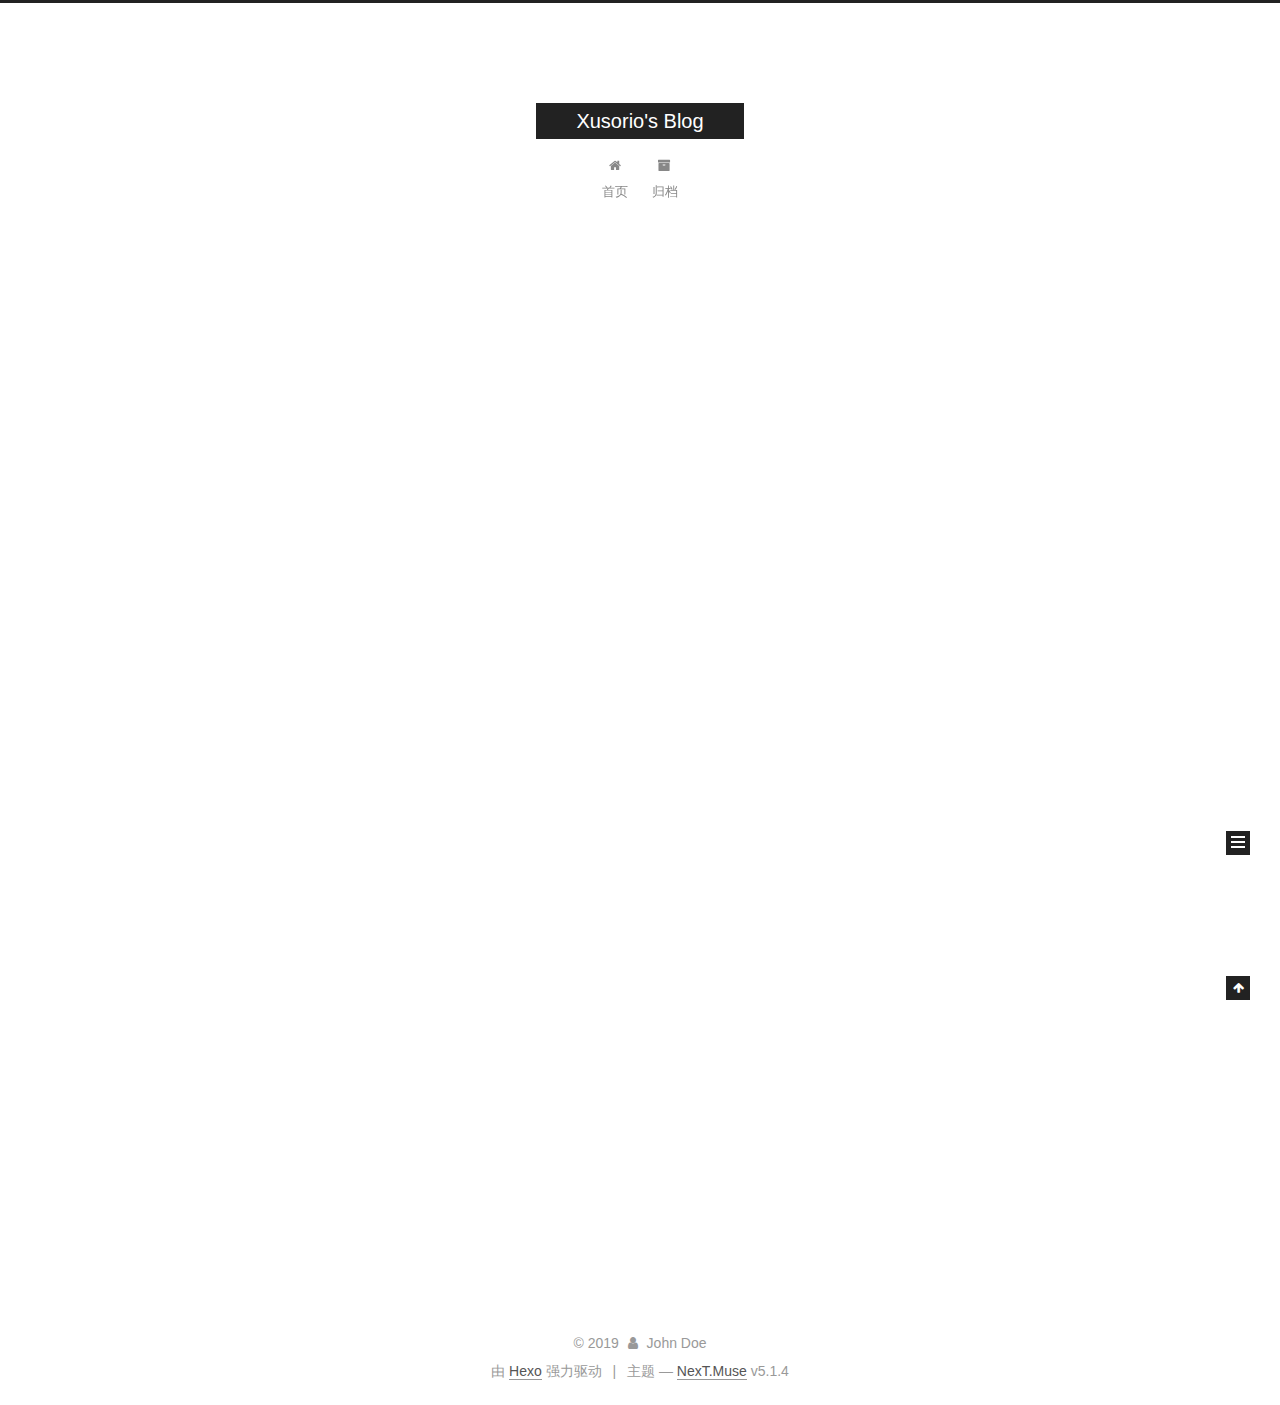
==== commit e0100c44: "Site updated: 2019-04-16 15:52:08" ====
--- a/index.html
+++ b/index.html
@@ -1,307 +1,306 @@
 <!DOCTYPE html>
-<html>
+
+
+
+  
+
+
+<html class="theme-next muse use-motion" lang="zh-Hans">
 <head><meta name="generator" content="Hexo 3.8.0">
-  <meta charset="utf-8">
-  <meta http-equiv="X-UA-Compatible" content="IE=edge">
-  
-  <title>Hexo</title>
-  
-  
-
-  
-
-  <meta name="HandheldFriendly" content="True">
-  <meta name="apple-mobile-web-app-capable" content="yes">
-  <meta name="viewport" content="width=device-width, initial-scale=1, maximum-scale=1">
-  <!-- meta -->
-  
-
-  <!-- link -->
-  <link rel="stylesheet" href="https://cdn.jsdelivr.net/gh/fancyapps/fancybox@3.5.7/dist/jquery.fancybox.min.css">
-  
-  <link rel="stylesheet" href="https://cdn.jsdelivr.net/npm/node-waves@0.7.6/dist/waves.min.css">
-  
-  <link rel="stylesheet" href="https://cdn.jsdelivr.net/npm/@fortawesome/fontawesome-free@5.6.3/css/all.min.css">
-  
-
-  
-
-  
-    <link rel="stylesheet" href="https://cdn.jsdelivr.net/gh/xaoxuu/cdn-material-x@19.4.19/css/style.css">
-  
-
-  <script>
-    function setLoadingBarProgress(num) {
-      document.getElementById('loading-bar').style.width=num+"%";
+  <meta charset="UTF-8">
+<meta http-equiv="X-UA-Compatible" content="IE=edge">
+<meta name="viewport" content="width=device-width, initial-scale=1, maximum-scale=1">
+<meta name="theme-color" content="#222">
+
+
+
+
+
+
+
+
+
+<meta http-equiv="Cache-Control" content="no-transform">
+<meta http-equiv="Cache-Control" content="no-siteapp">
+
+
+
+
+
+
+
+
+
+
+
+
+
+
+
+
+  
+  
+  <link href="/lib/fancybox/source/jquery.fancybox.css?v=2.1.5" rel="stylesheet" type="text/css">
+
+
+
+
+
+
+
+<link href="/lib/font-awesome/css/font-awesome.min.css?v=4.6.2" rel="stylesheet" type="text/css">
+
+<link href="/css/main.css?v=5.1.4" rel="stylesheet" type="text/css">
+
+
+  <link rel="apple-touch-icon" sizes="180x180" href="/images/apple-touch-icon-next.png?v=5.1.4">
+
+
+  <link rel="icon" type="image/png" sizes="32x32" href="/images/favicon-32x32-next.png?v=5.1.4">
+
+
+  <link rel="icon" type="image/png" sizes="16x16" href="/images/favicon-16x16-next.png?v=5.1.4">
+
+
+  <link rel="mask-icon" href="/images/logo.svg?v=5.1.4" color="#222">
+
+
+
+
+
+  <meta name="keywords" content="Hexo, NexT">
+
+
+
+
+
+
+
+
+
+
+<meta property="og:type" content="website">
+<meta property="og:title" content="Xusorio&#39;s Blog">
+<meta property="og:url" content="http://yoursite.com/index.html">
+<meta property="og:site_name" content="Xusorio&#39;s Blog">
+<meta property="og:locale" content="zh-Hans">
+<meta name="twitter:card" content="summary">
+<meta name="twitter:title" content="Xusorio&#39;s Blog">
+
+
+
+<script type="text/javascript" id="hexo.configurations">
+  var NexT = window.NexT || {};
+  var CONFIG = {
+    root: '/',
+    scheme: 'Muse',
+    version: '5.1.4',
+    sidebar: {"position":"left","display":"post","offset":12,"b2t":false,"scrollpercent":false,"onmobile":false},
+    fancybox: true,
+    tabs: true,
+    motion: {"enable":true,"async":false,"transition":{"post_block":"fadeIn","post_header":"slideDownIn","post_body":"slideDownIn","coll_header":"slideLeftIn","sidebar":"slideUpIn"}},
+    duoshuo: {
+      userId: '0',
+      author: '博主'
+    },
+    algolia: {
+      applicationID: '',
+      apiKey: '',
+      indexName: '',
+      hits: {"per_page":10},
+      labels: {"input_placeholder":"Search for Posts","hits_empty":"We didn't find any results for the search: ${query}","hits_stats":"${hits} results found in ${time} ms"}
     }
-  </script>
-
-  
-  
+  };
+</script>
+
+
+
+  <link rel="canonical" href="http://yoursite.com/">
+
+
+
+
+
+  <title>Xusorio's Blog</title>
+  
+
+
+
+
+
+
+
+
 </head>
 
-<body>
-  
-  
-  <div class="cover-wrapper">
-    <cover class="cover  ">
-      
-        
-  <h1 class="title">Material X</h1>
-
-
-  <div class="m_search">
-    <form name="searchform" class="form u-search-form">
-      <input type="text" class="input u-search-input" placeholder>
-      <i class="icon fas fa-search fa-fw"></i>
-    </form>
+<body itemscope itemtype="http://schema.org/WebPage" lang="zh-Hans">
+
+  
+  
+    
+  
+
+  <div class="container sidebar-position-left 
+  page-home">
+    <div class="headband"></div>
+
+    <header id="header" class="header" itemscope itemtype="http://schema.org/WPHeader">
+      <div class="header-inner"><div class="site-brand-wrapper">
+  <div class="site-meta ">
+    
+
+    <div class="custom-logo-site-title">
+      <a href="/" class="brand" rel="start">
+        <span class="logo-line-before"><i></i></span>
+        <span class="site-title">Xusorio's Blog</span>
+        <span class="logo-line-after"><i></i></span>
+      </a>
+    </div>
+      
+        <p class="site-subtitle"></p>
+      
   </div>
 
-<div class="menu navgation">
-  <ul class="h-list">
-    
-      
-        <li>
-          <a class="nav home" href="/" id="home">
-            <i class="fas fa-rss fa-fw"></i>&nbsp;博文
+  <div class="site-nav-toggle">
+    <button>
+      <span class="btn-bar"></span>
+      <span class="btn-bar"></span>
+      <span class="btn-bar"></span>
+    </button>
+  </div>
+</div>
+
+<nav class="site-nav">
+  
+
+  
+    <ul id="menu" class="menu">
+      
+        
+        <li class="menu-item menu-item-home">
+          <a href="/" rel="section">
+            
+              <i class="menu-item-icon fa fa-fw fa-home"></i> <br>
+            
+            首页
           </a>
         </li>
       
-        <li>
-          <a class="nav home" href="/projects/" id="projects">
-            <i class="fas fa-code-branch fa-fw"></i>&nbsp;项目
+        
+        <li class="menu-item menu-item-archives">
+          <a href="/archives/" rel="section">
+            
+              <i class="menu-item-icon fa fa-fw fa-archive"></i> <br>
+            
+            归档
           </a>
         </li>
       
-        <li>
-          <a class="nav home" href="/friends/" rel="nofollow" id="friends">
-            <i class="fas fa-link fa-fw"></i>&nbsp;友链
-          </a>
-        </li>
-      
-        <li>
-          <a class="nav home" href="/about/" rel="nofollow" id="about">
-            <i class="fas fa-info-circle fa-fw"></i>&nbsp;关于
-          </a>
-        </li>
-      
-    
-  </ul>
-</div>
-
-      
-    </cover>
-    <header class="l_header pure">
-  <div id="loading-bar-wrapper">
-    <div id="loading-bar" class="pure"></div>
-  </div>
-
-	<div class="wrapper">
-		<div class="nav-main container container--flex">
-      <a class="logo flat-box" href="/">
-        
-          Hexo
-        
-      </a>
-			<div class="menu navgation">
-				<ul class="h-list">
-          
-  					
-  						<li>
-								<a class="nav flat-box" href="/" id="home">
-									<i class="fas fa-grin fa-fw"></i>&nbsp;示例
-								</a>
-							</li>
-      			
-  						<li>
-								<a class="nav flat-box" href="/blog/categories/" rel="nofollow" id="blogcategories">
-									<i class="fas fa-folder-open fa-fw"></i>&nbsp;分类
-								</a>
-							</li>
-      			
-  						<li>
-								<a class="nav flat-box" href="/blog/tags/" rel="nofollow" id="blogtags">
-									<i class="fas fa-hashtag fa-fw"></i>&nbsp;标签
-								</a>
-							</li>
-      			
-  						<li>
-								<a class="nav flat-box" href="/blog/archives/" rel="nofollow" id="blogarchives">
-									<i class="fas fa-archive fa-fw"></i>&nbsp;归档
-								</a>
-							</li>
-      			
-      		
-				</ul>
-			</div>
-
-			
-				<div class="m_search">
-					<form name="searchform" class="form u-search-form">
-						<input type="text" class="input u-search-input" placeholder="Search">
-						<i class="icon fas fa-search fa-fw"></i>
-					</form>
-				</div>
-			
-			<ul class="switcher h-list">
-				
-					<li class="s-search"><a class="fas fa-search fa-fw" href="javascript:void(0)"></a></li>
-				
-				<li class="s-menu"><a class="fas fa-bars fa-fw" href="javascript:void(0)"></a></li>
-			</ul>
-		</div>
-
-		<div class="nav-sub container container--flex">
-			<a class="logo flat-box"></a>
-			<ul class="switcher h-list">
-				<li class="s-comment"><a class="flat-btn fas fa-comments fa-fw" href="javascript:void(0)"></a></li>
-        
-          <li class="s-toc"><a class="flat-btn fas fa-list fa-fw" href="javascript:void(0)"></a></li>
-        
-			</ul>
-		</div>
-	</div>
-</header>
-	<aside class="menu-phone">
-    <header>
-		<nav class="menu navgation">
-      <ul>
-        
-          
-            <li>
-							<a class="nav flat-box" href="/" id="home">
-								<i class="fas fa-clock fa-fw"></i>&nbsp;近期文章
-							</a>
-            </li>
-          
-            <li>
-							<a class="nav flat-box" href="/blog/archives/" rel="nofollow" id="blogarchives">
-								<i class="fas fa-archive fa-fw"></i>&nbsp;文章归档
-							</a>
-            </li>
-          
-            <li>
-							<a class="nav flat-box" href="/projects/" id="projects">
-								<i class="fas fa-code-branch fa-fw"></i>&nbsp;开源项目
-							</a>
-            </li>
-          
-            <li>
-							<a class="nav flat-box" href="/friends/" rel="nofollow" id="friends">
-								<i class="fas fa-link fa-fw"></i>&nbsp;我的友链
-							</a>
-            </li>
-          
-            <li>
-							<a class="nav flat-box" href="https://xaoxuu.com/wiki/material-x/" rel="nofollow" id="https:xaoxuu.comwikimaterial-x">
-								<i class="fas fa-book fa-fw"></i>&nbsp;主题文档
-							</a>
-            </li>
-          
-            <li>
-							<a class="nav flat-box" href="/about/" rel="nofollow" id="about">
-								<i class="fas fa-info-circle fa-fw"></i>&nbsp;关于小站
-							</a>
-            </li>
-          
-       
-      </ul>
-		</nav>
+
+      
+    </ul>
+  
+
+  
+</nav>
+
+
+
+ </div>
     </header>
-	</aside>
-<script>setLoadingBarProgress(40);</script>
-
-  </div>
-
-
-  <div class="l_body">
-    <div class='body-wrapper'>
-      <div class="l_main">
-  
-  <section class="post-list">
-    
-      
-        
-          
-        
-      
-    
-    
-      
-        
-          <div class="post-wrapper">
-            <article class="post reveal ">
-  
-
-
-  <section class="meta">
-    
-    
-    <div class="meta" id="header-meta">
-      
-        
-  <h2 class="title">
-    <a href="/2019/04/15/hello-world/">
-      Hello World
-    </a>
-  </h2>
-
-
-      
-      <div class="new-meta-box">
-        
-          
-        
-          
-            
-  <div class="new-meta-item author">
-    <a href="http://yoursite.com" rel="nofollow">
-      
-        <i class="fas fa-user" aria-hidden="true"></i>
-      
-      <p>John Doe</p>
-    </a>
-  </div>
-
-
-          
-        
-          
-            <div class="new-meta-item date">
-  <a class="notlink">
-    <i class="fas fa-calendar-alt" aria-hidden="true"></i>
-    <p>2019-04-15</p>
-  </a>
-</div>
-
-          
-        
-          
-            
-
-          
-        
-          
-            
-
-          
-        
-          
-            
-
-          
-        
-      </div>
-      
-        <hr>
-      
-    </div>
-  </section>
-
-
-  <section class="article typo">
-    <div class="article-entry" itemprop="articleBody">
-      <p>Welcome to <a href="https://hexo.io/" target="_blank" rel="noopener">Hexo</a>! This is your very first post. Check <a href="https://hexo.io/docs/" target="_blank" rel="noopener">documentation</a> for more info. If you get any problems when using Hexo, you can find the answer in <a href="https://hexo.io/docs/troubleshooting.html" target="_blank" rel="noopener">troubleshooting</a> or you can ask me on <a href="https://github.com/hexojs/hexo/issues" target="_blank" rel="noopener">GitHub</a>.</p>
+
+    <main id="main" class="main">
+      <div class="main-inner">
+        <div class="content-wrap">
+          <div id="content" class="content">
+            
+  <section id="posts" class="posts-expand">
+    
+      
+
+  
+
+  
+  
+  
+
+  <article class="post post-type-normal" itemscope itemtype="http://schema.org/Article">
+  
+  
+  
+  <div class="post-block">
+    <link itemprop="mainEntityOfPage" href="http://yoursite.com/2019/04/15/hello-world/">
+
+    <span hidden itemprop="author" itemscope itemtype="http://schema.org/Person">
+      <meta itemprop="name" content="John Doe">
+      <meta itemprop="description" content>
+      <meta itemprop="image" content="/images/avatar.gif">
+    </span>
+
+    <span hidden itemprop="publisher" itemscope itemtype="http://schema.org/Organization">
+      <meta itemprop="name" content="Xusorio's Blog">
+    </span>
+
+    
+      <header class="post-header">
+
+        
+        
+          <h1 class="post-title" itemprop="name headline">
+                
+                <a class="post-title-link" href="/2019/04/15/hello-world/" itemprop="url">Hello World</a></h1>
+        
+
+        <div class="post-meta">
+          <span class="post-time">
+            
+              <span class="post-meta-item-icon">
+                <i class="fa fa-calendar-o"></i>
+              </span>
+              
+                <span class="post-meta-item-text">发表于</span>
+              
+              <time title="创建于" itemprop="dateCreated datePublished" datetime="2019-04-15T18:32:10+08:00">
+                2019-04-15
+              </time>
+            
+
+            
+
+            
+          </span>
+
+          
+
+          
+            
+          
+
+          
+          
+
+          
+
+          
+
+          
+
+        </div>
+      </header>
+    
+
+    
+    
+    
+    <div class="post-body" itemprop="articleBody">
+
+      
+      
+
+      
+        
+          
+            <p>Welcome to <a href="https://hexo.io/" target="_blank" rel="noopener">Hexo</a>! This is your very first post. Check <a href="https://hexo.io/docs/" target="_blank" rel="noopener">documentation</a> for more info. If you get any problems when using Hexo, you can find the answer in <a href="https://hexo.io/docs/troubleshooting.html" target="_blank" rel="noopener">troubleshooting</a> or you can ask me on <a href="https://github.com/hexojs/hexo/issues" target="_blank" rel="noopener">GitHub</a>.</p>
 <h2 id="Quick-Start"><a href="#Quick-Start" class="headerlink" title="Quick Start"></a>Quick Start</h2><h3 id="Create-a-new-post"><a href="#Create-a-new-post" class="headerlink" title="Create a new post"></a>Create a new post</h3><figure class="highlight bash"><table><tr><td class="gutter"><pre><span class="line">1</span><br></pre></td><td class="code"><pre><span class="line">$ hexo new <span class="string">"My New Post"</span></span><br></pre></td></tr></table></figure>
 <p>More info: <a href="https://hexo.io/docs/writing.html" target="_blank" rel="noopener">Writing</a></p>
 <h3 id="Run-server"><a href="#Run-server" class="headerlink" title="Run server"></a>Run server</h3><figure class="highlight bash"><table><tr><td class="gutter"><pre><span class="line">1</span><br></pre></td><td class="code"><pre><span class="line">$ hexo server</span><br></pre></td></tr></table></figure>
@@ -311,423 +310,307 @@
 <h3 id="Deploy-to-remote-sites"><a href="#Deploy-to-remote-sites" class="headerlink" title="Deploy to remote sites"></a>Deploy to remote sites</h3><figure class="highlight bash"><table><tr><td class="gutter"><pre><span class="line">1</span><br></pre></td><td class="code"><pre><span class="line">$ hexo deploy</span><br></pre></td></tr></table></figure>
 <p>More info: <a href="https://hexo.io/docs/deployment.html" target="_blank" rel="noopener">Deployment</a></p>
 
+          
+        
       
     </div>
     
+    
+    
+
+    
+
+    
+
+    
+
+    <footer class="post-footer">
+      
+
+      
+
+      
+
+      
+      
+        <div class="post-eof"></div>
+      
+    </footer>
+  </div>
+  
+  
+  
+  </article>
+
+
+    
   </section>
-</article>
+
+  
+
 
           </div>
-        
-      
-    
-  </section>
-  
-    
-    <!-- 根据主题中的设置决定是否在archive中针对摘要部分的MathJax公式加载mathjax.js文件 -->
-    
-    
-
-  
-
-
+          
+
+
+          
+
+        </div>
+        
+          
+  
+  <div class="sidebar-toggle">
+    <div class="sidebar-toggle-line-wrap">
+      <span class="sidebar-toggle-line sidebar-toggle-line-first"></span>
+      <span class="sidebar-toggle-line sidebar-toggle-line-middle"></span>
+      <span class="sidebar-toggle-line sidebar-toggle-line-last"></span>
+    </div>
+  </div>
+
+  <aside id="sidebar" class="sidebar">
+    
+    <div class="sidebar-inner">
+
+      
+
+      
+
+      <section class="site-overview-wrap sidebar-panel sidebar-panel-active">
+        <div class="site-overview">
+          <div class="site-author motion-element" itemprop="author" itemscope itemtype="http://schema.org/Person">
+            
+              <p class="site-author-name" itemprop="name">John Doe</p>
+              <p class="site-description motion-element" itemprop="description"></p>
+          </div>
+
+          <nav class="site-state motion-element">
+
+            
+              <div class="site-state-item site-state-posts">
+              
+                <a href="/archives/">
+              
+                  <span class="site-state-item-count">1</span>
+                  <span class="site-state-item-name">日志</span>
+                </a>
+              </div>
+            
+
+            
+
+            
+
+          </nav>
+
+          
+
+          
+
+          
+          
+
+          
+          
+
+          
+
+        </div>
+      </section>
+
+      
+
+      
+
+    </div>
+  </aside>
+
+
+        
+      </div>
+    </main>
+
+    <footer id="footer" class="footer">
+      <div class="footer-inner">
+        <div class="copyright">&copy; <span itemprop="copyrightYear">2019</span>
+  <span class="with-love">
+    <i class="fa fa-user"></i>
+  </span>
+  <span class="author" itemprop="copyrightHolder">John Doe</span>
+
+  
 </div>
-<aside class="l_side">
-  
-    
-    
-      
-        
-          
-          
-            <section class="widget author">
-  <div class="content pure">
-    
-      <div class="avatar">
-        <img class="avatar" src="https://cdn.jsdelivr.net/gh/xaoxuu/assets@master/avatar/avatar.png">
+
+
+  <div class="powered-by">由 <a class="theme-link" target="_blank" href="https://hexo.io">Hexo</a> 强力驱动</div>
+
+
+
+  <span class="post-meta-divider">|</span>
+
+
+
+  <div class="theme-info">主题 &mdash; <a class="theme-link" target="_blank" href="https://github.com/iissnan/hexo-theme-next">NexT.Muse</a> v5.1.4</div>
+
+
+
+
+        
+
+
+
+
+
+
+
+        
       </div>
-    
-    
-    
-      <div class="social-wrapper">
-        
-          
-            <a href="/atom.xml" class="social fas fa-rss flat-btn" target="_blank" rel="external nofollow noopener noreferrer">
-            </a>
-          
-        
-          
-            <a href="mailto:me@xaoxuu.com" class="social fas fa-envelope flat-btn" target="_blank" rel="external nofollow noopener noreferrer">
-            </a>
-          
-        
-          
-            <a href="https://github.com/xaoxuu" class="social fab fa-github flat-btn" target="_blank" rel="external nofollow noopener noreferrer">
-            </a>
-          
-        
-          
-            <a href="https://music.163.com/#/user/home?id=63035382" class="social fas fa-headphones-alt flat-btn" target="_blank" rel="external nofollow noopener noreferrer">
-            </a>
-          
+    </footer>
+
+    
+      <div class="back-to-top">
+        <i class="fa fa-arrow-up"></i>
         
       </div>
     
+
+    
+
   </div>
-</section>
-
-          
-        
-      
-        
-          
-          
-            
-
-          
-        
-      
-        
-          
-          
-            <section class="widget grid">
-  
-<header class="pure">
-  <div><i class="fas fa-map-signs fa-fw" aria-hidden="true"></i>&nbsp;&nbsp;站内导航</div>
-  
-</header>
-
-  <div class="content pure">
-    <ul class="grid navgation">
-      
-        <li><a class="flat-box" title="/" href="/" id="home">
-          
-            <i class="fas fa-clock fa-fw" aria-hidden="true"></i>
-          
-          近期文章
-        </a></li>
-      
-        <li><a class="flat-box" title="/blog/archives/" href="/blog/archives/" rel="nofollow" id="blogarchives">
-          
-            <i class="fas fa-archive fa-fw" aria-hidden="true"></i>
-          
-          文章归档
-        </a></li>
-      
-        <li><a class="flat-box" title="/projects/" href="/projects/" id="projects">
-          
-            <i class="fas fa-code-branch fa-fw" aria-hidden="true"></i>
-          
-          开源项目
-        </a></li>
-      
-        <li><a class="flat-box" title="/friends/" href="/friends/" rel="nofollow" id="friends">
-          
-            <i class="fas fa-link fa-fw" aria-hidden="true"></i>
-          
-          我的友链
-        </a></li>
-      
-        <li><a class="flat-box" title="https://xaoxuu.com/wiki/material-x/" href="https://xaoxuu.com/wiki/material-x/" rel="nofollow" id="https:xaoxuu.comwikimaterial-x">
-          
-            <i class="fas fa-book fa-fw" aria-hidden="true"></i>
-          
-          主题文档
-        </a></li>
-      
-        <li><a class="flat-box" title="/about/" href="/about/" rel="nofollow" id="about">
-          
-            <i class="fas fa-info-circle fa-fw" aria-hidden="true"></i>
-          
-          关于小站
-        </a></li>
-      
-    </ul>
-  </div>
-</section>
-
-          
-        
-      
-        
-          
-          
-            
-
-          
-        
-      
-        
-          
-          
-            
-
-          
-        
-      
-        
-          
-          
-            
-
-
-  <section class="widget music">
-    
-<header class="pure">
-  <div><i class="fas fa-compact-disc fa-fw" aria-hidden="true"></i>&nbsp;&nbsp;最近在听</div>
-  
-    <a class="rightBtn" rel="external nofollow noopener noreferrer" target="_blank" href="https://music.163.com/#/user/home?id=63035382" title="https://music.163.com/#/user/home?id=63035382">
-    <i class="far fa-heart fa-fw"></i></a>
-  
-</header>
-
-    <div class="content pure">
-      
-  <link rel="stylesheet" href="https://cdn.jsdelivr.net/npm/aplayer@1.7.0/dist/APlayer.min.css">
-  <div class="aplayer" data-theme="#1BCDFC" data-mode="circulation" data-server="netease" data-type="playlist" data-id="2615636388" data-volume="0.7">
-  </div>
-  <script src="https://cdn.jsdelivr.net/npm/aplayer@1.7.0/dist/APlayer.min.js"></script>
-  <script src="https://cdn.jsdelivr.net/npm/meting@1.1.0/dist/Meting.min.js"></script>
-
-
-    </div>
-  </section>
-
-
-          
-        
-      
-    
-
-  
-</aside>
-
-<footer id="footer" class="clearfix">
-  
-  
-    <div class="social-wrapper">
-      
-        
-          <a href="/atom.xml" class="social fas fa-rss flat-btn" target="_blank" rel="external nofollow noopener noreferrer">
-          </a>
-        
-      
-        
-          <a href="mailto:me@xaoxuu.com" class="social fas fa-envelope flat-btn" target="_blank" rel="external nofollow noopener noreferrer">
-          </a>
-        
-      
-        
-          <a href="https://github.com/xaoxuu" class="social fab fa-github flat-btn" target="_blank" rel="external nofollow noopener noreferrer">
-          </a>
-        
-      
-        
-          <a href="https://music.163.com/#/user/home?id=63035382" class="social fas fa-headphones-alt flat-btn" target="_blank" rel="external nofollow noopener noreferrer">
-          </a>
-        
-      
-    </div>
-  
-  <br>
-  <div><p>Blog content follows the <a href="https://creativecommons.org/licenses/by-nc-sa/4.0/deed.en">Attribution-NonCommercial-ShareAlike 4.0 International (CC BY-NC-SA 4.0) License</a></p>
-</div>
-  <div>
-    Use
-    <a href="https://xaoxuu.com/wiki/material-x/" target="_blank" class="codename">Material X</a>
-    as theme
-    
-      , 
-      total visits
-      <span id="busuanzi_value_site_pv"><i class="fas fa-spinner fa-spin fa-fw" aria-hidden="true"></i></span>
-      times
-    
-    . 
-  </div>
-</footer>
-<script>setLoadingBarProgress(80);</script>
-
-
-      <script>setLoadingBarProgress(60);</script>
-    </div>
-    <a class="s-top fas fa-arrow-up fa-fw" href='javascript:void(0)'></a>
-  </div>
-  <script src="https://cdn.jsdelivr.net/npm/jquery@3.3.1/dist/jquery.min.js"></script>
-
-  <script>
-    var GOOGLE_CUSTOM_SEARCH_API_KEY = "";
-    var GOOGLE_CUSTOM_SEARCH_ENGINE_ID = "";
-    var ALGOLIA_API_KEY = "";
-    var ALGOLIA_APP_ID = "";
-    var ALGOLIA_INDEX_NAME = "";
-    var AZURE_SERVICE_NAME = "";
-    var AZURE_INDEX_NAME = "";
-    var AZURE_QUERY_KEY = "";
-    var BAIDU_API_ID = "";
-    var SEARCH_SERVICE = "hexo" || "hexo";
-    var ROOT = "/"||"/";
-    if(!ROOT.endsWith('/'))ROOT += '/';
-  </script>
-
-
-
-  <script async src="https://cdn.jsdelivr.net/npm/scrollreveal@4.0.5/dist/scrollreveal.min.js"></script>
-  <script type="text/javascript">
-    $(function() {
-      const $reveal = $('.reveal');
-      if ($reveal.length === 0) return;
-      const sr = ScrollReveal({ distance: 0 });
-      sr.reveal('.reveal');
-    });
-  </script>
-
-
-  <script src="https://cdn.jsdelivr.net/npm/node-waves@0.7.6/dist/waves.min.js"></script>
-  <script type="text/javascript">
-    $(function() {
-      Waves.attach('.flat-btn', ['waves-button']);
-      Waves.attach('.float-btn', ['waves-button', 'waves-float']);
-      Waves.attach('.float-btn-light', ['waves-button', 'waves-float', 'waves-light']);
-      Waves.attach('.flat-box', ['waves-block']);
-      Waves.attach('.float-box', ['waves-block', 'waves-float']);
-      Waves.attach('.waves-image');
-      Waves.init();
-    });
-  </script>
-
-
-  <script async src="https://cdn.jsdelivr.net/gh/xaoxuu/cdn-busuanzi@2.3/js/busuanzi.pure.mini.js"></script>
-
-
-
-
-
-
-
-
-
-
-
-
-
-
-  <script src="https://cdn.jsdelivr.net/gh/xaoxuu/cdn-material-x@19.4.19/js/app.js"></script>
-
-
-  <script src="https://cdn.jsdelivr.net/gh/xaoxuu/cdn-material-x@19.4.19/js/search.js"></script>
-
-
-
-
-<!-- 复制 -->
-<script src="https://cdn.jsdelivr.net/npm/clipboard@2/dist/clipboard.min.js"></script>
-<script>
-  let COPY_SUCCESS = "Copied";
-  let COPY_FAILURE = "Copy failed";
-  /*页面载入完成后，创建复制按钮*/
-  !function (e, t, a) {
-    /* code */
-    var initCopyCode = function(){
-      var copyHtml = '';
-      copyHtml += '<button class="btn-copy" data-clipboard-snippet="">';
-      copyHtml += '  <i class="fa fa-copy"></i><span>Copy</span>';
-      copyHtml += '</button>';
-      $(".highlight .code pre").before(copyHtml);
-      var clipboard = new ClipboardJS('.btn-copy', {
-        target: function(trigger) {
-          return trigger.nextElementSibling;
-        }
-      });
-
-      clipboard.on('success', function(e) {
-        //您可以加入成功提示
-        console.info('Action:', e.action);
-        console.info('Text:', e.text);
-        console.info('Trigger:', e.trigger);
-        success_prompt(COPY_SUCCESS);
-        e.clearSelection();
-      });
-      clipboard.on('error', function(e) {
-        //您可以加入失败提示
-        console.error('Action:', e.action);
-        console.error('Trigger:', e.trigger);
-        fail_prompt(COPY_FAILURE);
-      });
-    }
-    initCopyCode();
-
-  }(window, document);
-
-  /**
-   * 弹出式提示框，默认1.5秒自动消失
-   * @param message 提示信息
-   * @param style 提示样式，有alert-success、alert-danger、alert-warning、alert-info
-   * @param time 消失时间
-   */
-  var prompt = function (message, style, time)
-  {
-      style = (style === undefined) ? 'alert-success' : style;
-      time = (time === undefined) ? 1500 : time*1000;
-      $('<div>')
-          .appendTo('body')
-          .addClass('alert ' + style)
-          .html(message)
-          .show()
-          .delay(time)
-          .fadeOut();
-  };
-
-  // 成功提示
-  var success_prompt = function(message, time)
-  {
-      prompt(message, 'alert-success', time);
-  };
-
-  // 失败提示
-  var fail_prompt = function(message, time)
-  {
-      prompt(message, 'alert-danger', time);
-  };
-
-  // 提醒
-  var warning_prompt = function(message, time)
-  {
-      prompt(message, 'alert-warning', time);
-  };
-
-  // 信息提示
-  var info_prompt = function(message, time)
-  {
-      prompt(message, 'alert-info', time);
-  };
-
+
+  
+
+<script type="text/javascript">
+  if (Object.prototype.toString.call(window.Promise) !== '[object Function]') {
+    window.Promise = null;
+  }
 </script>
 
 
-<!-- fancybox -->
-<script src="https://cdn.jsdelivr.net/gh/fancyapps/fancybox@3.5.7/dist/jquery.fancybox.min.js"></script>
-<script>
-  let LAZY_LOAD_IMAGE = "";
-  $(".article-entry").find("fancybox").find("img").each(function () {
-      var element = document.createElement("a");
-      $(element).attr("data-fancybox", "gallery");
-      $(element).attr("href", $(this).attr("src"));
-      /* 图片采用懒加载处理时,
-       * 一般图片标签内会有个属性名来存放图片的真实地址，比如 data-original,
-       * 那么此处将原本的属性名src替换为对应属性名data-original,
-       * 修改如下
-       */
-       if (LAZY_LOAD_IMAGE) {
-         $(element).attr("href", $(this).attr("data-original"));
-       }
-      $(this).wrap(element);
-  });
-</script>
-
-
-
-
-
-  <script>setLoadingBarProgress(100);</script>
+
+
+
+
+
+
+
+  
+
+
+
+
+
+
+
+
+
+
+
+
+  
+  
+    <script type="text/javascript" src="/lib/jquery/index.js?v=2.1.3"></script>
+  
+
+  
+  
+    <script type="text/javascript" src="/lib/fastclick/lib/fastclick.min.js?v=1.0.6"></script>
+  
+
+  
+  
+    <script type="text/javascript" src="/lib/jquery_lazyload/jquery.lazyload.js?v=1.9.7"></script>
+  
+
+  
+  
+    <script type="text/javascript" src="/lib/velocity/velocity.min.js?v=1.2.1"></script>
+  
+
+  
+  
+    <script type="text/javascript" src="/lib/velocity/velocity.ui.min.js?v=1.2.1"></script>
+  
+
+  
+  
+    <script type="text/javascript" src="/lib/fancybox/source/jquery.fancybox.pack.js?v=2.1.5"></script>
+  
+
+
+  
+
+
+  <script type="text/javascript" src="/js/src/utils.js?v=5.1.4"></script>
+
+  <script type="text/javascript" src="/js/src/motion.js?v=5.1.4"></script>
+
+
+
+  
+  
+
+  
+
+  
+
+
+  <script type="text/javascript" src="/js/src/bootstrap.js?v=5.1.4"></script>
+
+
+
+  
+
+
+  
+
+
+
+
+	
+
+
+
+
+
+  
+
+
+
+
+
+  
+
+
+
+
+
+
+
+
+
+
+
+
+  
+
+
+
+
+
+  
+
+  
+
+  
+
+  
+  
+
+  
+
+  
+
+  
+
 </body>
 </html>
--- a/css/main.css
+++ b/css/main.css
@@ -0,0 +1,2662 @@
+/* normalize.css v3.0.2 | MIT License | git.io/normalize */
+html {
+  font-family: sans-serif; /* 1 */
+  -ms-text-size-adjust: 100%; /* 2 */
+  -webkit-text-size-adjust: 100%; /* 2 */
+}
+body {
+  margin: 0;
+}
+article,
+aside,
+details,
+figcaption,
+figure,
+footer,
+header,
+hgroup,
+main,
+menu,
+nav,
+section,
+summary {
+  display: block;
+}
+audio,
+canvas,
+progress,
+video {
+  display: inline-block; /* 1 */
+  vertical-align: baseline; /* 2 */
+}
+audio:not([controls]) {
+  display: none;
+  height: 0;
+}
+[hidden],
+template {
+  display: none;
+}
+a {
+  background-color: transparent;
+}
+a:active,
+a:hover {
+  outline: 0;
+}
+abbr[title] {
+  border-bottom: 1px dotted;
+}
+b,
+strong {
+  font-weight: bold;
+}
+dfn {
+  font-style: italic;
+}
+h1 {
+  font-size: 2em;
+  margin: 0.67em 0;
+}
+mark {
+  background: #ff0;
+  color: #000;
+}
+small {
+  font-size: 80%;
+}
+sub,
+sup {
+  font-size: 75%;
+  line-height: 0;
+  position: relative;
+  vertical-align: baseline;
+}
+sup {
+  top: -0.5em;
+}
+sub {
+  bottom: -0.25em;
+}
+img {
+  border: 0;
+}
+svg:not(:root) {
+  overflow: hidden;
+}
+figure {
+  margin: 1em 40px;
+}
+hr {
+  -moz-box-sizing: content-box;
+  box-sizing: content-box;
+  height: 0;
+}
+pre {
+  overflow: auto;
+}
+code,
+kbd,
+pre,
+samp {
+  font-family: monospace, monospace;
+  font-size: 1em;
+}
+button,
+input,
+optgroup,
+select,
+textarea {
+  color: inherit; /* 1 */
+  font: inherit; /* 2 */
+  margin: 0; /* 3 */
+}
+button {
+  overflow: visible;
+}
+button,
+select {
+  text-transform: none;
+}
+button,
+html input[type="button"],
+input[type="reset"],
+input[type="submit"] {
+  -webkit-appearance: button; /* 2 */
+  cursor: pointer; /* 3 */
+}
+button[disabled],
+html input[disabled] {
+  cursor: default;
+}
+button::-moz-focus-inner,
+input::-moz-focus-inner {
+  border: 0;
+  padding: 0;
+}
+input {
+  line-height: normal;
+}
+input[type="checkbox"],
+input[type="radio"] {
+  box-sizing: border-box; /* 1 */
+  padding: 0; /* 2 */
+}
+input[type="number"]::-webkit-inner-spin-button,
+input[type="number"]::-webkit-outer-spin-button {
+  height: auto;
+}
+input[type="search"] {
+  -webkit-appearance: textfield; /* 1 */
+  -moz-box-sizing: content-box;
+  -webkit-box-sizing: content-box; /* 2 */
+  box-sizing: content-box;
+}
+input[type="search"]::-webkit-search-cancel-button,
+input[type="search"]::-webkit-search-decoration {
+  -webkit-appearance: none;
+}
+fieldset {
+  border: 1px solid #c0c0c0;
+  margin: 0 2px;
+  padding: 0.35em 0.625em 0.75em;
+}
+legend {
+  border: 0; /* 1 */
+  padding: 0; /* 2 */
+}
+textarea {
+  overflow: auto;
+}
+optgroup {
+  font-weight: bold;
+}
+table {
+  border-collapse: collapse;
+  border-spacing: 0;
+}
+td,
+th {
+  padding: 0;
+}
+::selection {
+  background: #262a30;
+  color: #fff;
+}
+body {
+  position: relative;
+  font-family: 'Lato', "PingFang SC", "Microsoft YaHei", sans-serif;
+  font-size: 14px;
+  line-height: 2;
+  color: #555;
+  background: #fff;
+}
+@media (max-width: 767px) {
+  body {
+    padding-right: 0 !important;
+  }
+}
+@media (min-width: 768px) and (max-width: 991px) {
+  body {
+    padding-right: 0 !important;
+  }
+}
+@media (min-width: 1600px) {
+  body {
+    font-size: 16px;
+  }
+}
+h1,
+h2,
+h3,
+h4,
+h5,
+h6 {
+  margin: 0;
+  padding: 0;
+  font-weight: bold;
+  line-height: 1.5;
+  font-family: 'Lato', "PingFang SC", "Microsoft YaHei", sans-serif;
+}
+h2,
+h3,
+h4,
+h5,
+h6 {
+  margin: 20px 0 15px;
+}
+h1 {
+  font-size: 22px;
+}
+@media (max-width: 767px) {
+  h1 {
+    font-size: 18px;
+  }
+}
+h2 {
+  font-size: 20px;
+}
+@media (max-width: 767px) {
+  h2 {
+    font-size: 16px;
+  }
+}
+h3 {
+  font-size: 18px;
+}
+@media (max-width: 767px) {
+  h3 {
+    font-size: 14px;
+  }
+}
+h4 {
+  font-size: 16px;
+}
+@media (max-width: 767px) {
+  h4 {
+    font-size: 12px;
+  }
+}
+h5 {
+  font-size: 14px;
+}
+@media (max-width: 767px) {
+  h5 {
+    font-size: 10px;
+  }
+}
+h6 {
+  font-size: 12px;
+}
+@media (max-width: 767px) {
+  h6 {
+    font-size: 8px;
+  }
+}
+p {
+  margin: 0 0 20px 0;
+}
+a {
+  color: #555;
+  text-decoration: none;
+  outline: none;
+  border-bottom: 1px solid #999;
+  word-wrap: break-word;
+}
+a:hover {
+  color: #222;
+  border-bottom-color: #222;
+}
+blockquote {
+  margin: 0;
+  padding: 0;
+}
+img {
+  display: block;
+  margin: auto;
+  max-width: 100%;
+  height: auto;
+}
+hr {
+  margin: 40px 0;
+  height: 3px;
+  border: none;
+  background-color: #ddd;
+  background-image: repeating-linear-gradient(-45deg, #fff, #fff 4px, transparent 4px, transparent 8px);
+}
+blockquote {
+  padding: 0 15px;
+  color: #666;
+  border-left: 4px solid #ddd;
+}
+blockquote cite::before {
+  content: "-";
+  padding: 0 5px;
+}
+dt {
+  font-weight: 700;
+}
+dd {
+  margin: 0;
+  padding: 0;
+}
+kbd {
+  border: 1px solid #ccc;
+  border-radius: 0.2em;
+  box-shadow: 0.1em 0.1em 0.2em rgba(0,0,0,0.1);
+  background-color: #f9f9f9;
+  font-family: inherit;
+  background-image: -webkit-linear-gradient(top, #eee, #fff, #eee);
+  padding: 0.1em 0.3em;
+  white-space: nowrap;
+}
+.text-left {
+  text-align: left;
+}
+.text-center {
+  text-align: center;
+}
+.text-right {
+  text-align: right;
+}
+.text-justify {
+  text-align: justify;
+}
+.text-nowrap {
+  white-space: nowrap;
+}
+.text-lowercase {
+  text-transform: lowercase;
+}
+.text-uppercase {
+  text-transform: uppercase;
+}
+.text-capitalize {
+  text-transform: capitalize;
+}
+.center-block {
+  display: block;
+  margin-left: auto;
+  margin-right: auto;
+}
+.clearfix:before,
+.clearfix:after {
+  content: " ";
+  display: table;
+}
+.clearfix:after {
+  clear: both;
+}
+.pullquote {
+  width: 45%;
+}
+.pullquote.left {
+  float: left;
+  margin-left: 5px;
+  margin-right: 10px;
+}
+.pullquote.right {
+  float: right;
+  margin-left: 10px;
+  margin-right: 5px;
+}
+.affix.affix.affix {
+  position: fixed;
+}
+.translation {
+  margin-top: -20px;
+  font-size: 14px;
+  color: #999;
+}
+.scrollbar-measure {
+  width: 100px;
+  height: 100px;
+  overflow: scroll;
+  position: absolute;
+  top: -9999px;
+}
+.use-motion .motion-element {
+  opacity: 0;
+}
+table {
+  margin: 20px 0;
+  width: 100%;
+  border-collapse: collapse;
+  border-spacing: 0;
+  border: 1px solid #ddd;
+  font-size: 14px;
+  table-layout: fixed;
+  word-wrap: break-all;
+}
+table>tbody>tr:nth-of-type(odd) {
+  background-color: #f9f9f9;
+}
+table>tbody>tr:hover {
+  background-color: #f5f5f5;
+}
+caption,
+th,
+td {
+  padding: 8px;
+  text-align: left;
+  vertical-align: middle;
+  font-weight: normal;
+}
+th,
+td {
+  border-bottom: 3px solid #ddd;
+  border-right: 1px solid #eee;
+}
+th {
+  padding-bottom: 10px;
+  font-weight: 700;
+}
+td {
+  border-bottom-width: 1px;
+}
+html,
+body {
+  height: 100%;
+}
+.container {
+  position: relative;
+  min-height: 100%;
+}
+.header-inner {
+  margin: 0 auto;
+  padding: 100px 0 70px;
+  width: 700px;
+}
+@media (min-width: 1600px) {
+  .container .header-inner {
+    width: 900px;
+  }
+}
+.main {
+  padding-bottom: 150px;
+}
+.main-inner {
+  margin: 0 auto;
+  width: 700px;
+}
+@media (min-width: 1600px) {
+  .container .main-inner {
+    width: 900px;
+  }
+}
+.footer {
+  position: absolute;
+  left: 0;
+  bottom: 0;
+  width: 100%;
+  min-height: 50px;
+}
+.footer-inner {
+  box-sizing: border-box;
+  margin: 20px auto;
+  width: 700px;
+}
+@media (min-width: 1600px) {
+  .container .footer-inner {
+    width: 900px;
+  }
+}
+pre,
+.highlight {
+  overflow: auto;
+  margin: 20px 0;
+  padding: 0;
+  font-size: 13px;
+  color: #4d4d4c;
+  background: #f7f7f7;
+  line-height: 1.6;
+}
+pre,
+code {
+  font-family: consolas, Menlo, "PingFang SC", "Microsoft YaHei", monospace;
+}
+code {
+  padding: 2px 4px;
+  word-wrap: break-word;
+  color: #555;
+  background: #eee;
+  border-radius: 3px;
+  font-size: 13px;
+}
+pre {
+  padding: 10px;
+}
+pre code {
+  padding: 0;
+  color: #4d4d4c;
+  background: none;
+  text-shadow: none;
+}
+.highlight {
+  border-radius: 1px;
+}
+.highlight pre {
+  border: none;
+  margin: 0;
+  padding: 10px 0;
+}
+.highlight table {
+  margin: 0;
+  width: auto;
+  border: none;
+}
+.highlight td {
+  border: none;
+  padding: 0;
+}
+.highlight figcaption {
+  font-size: 1em;
+  color: #4d4d4c;
+  line-height: 1em;
+  margin-bottom: 1em;
+}
+.highlight figcaption:before,
+.highlight figcaption:after {
+  content: " ";
+  display: table;
+}
+.highlight figcaption:after {
+  clear: both;
+}
+.highlight figcaption a {
+  float: right;
+  color: #4d4d4c;
+}
+.highlight figcaption a:hover {
+  border-bottom-color: #4d4d4c;
+}
+.highlight .gutter pre {
+  padding-left: 10px;
+  padding-right: 10px;
+  color: #869194;
+  text-align: right;
+  background-color: #eff2f3;
+}
+.highlight .code pre {
+  width: 100%;
+  padding-left: 10px;
+  padding-right: 10px;
+  background-color: #f7f7f7;
+}
+.highlight .line {
+  height: 20px;
+}
+.gutter {
+  -webkit-user-select: none;
+  -moz-user-select: none;
+  -ms-user-select: none;
+  user-select: none;
+}
+.gist table {
+  width: auto;
+}
+.gist table td {
+  border: none;
+}
+pre .deletion {
+  background: #fdd;
+}
+pre .addition {
+  background: #dfd;
+}
+pre .meta {
+  color: #8959a8;
+}
+pre .comment {
+  color: #8e908c;
+}
+pre .variable,
+pre .attribute,
+pre .tag,
+pre .regexp,
+pre .ruby .constant,
+pre .xml .tag .title,
+pre .xml .pi,
+pre .xml .doctype,
+pre .html .doctype,
+pre .css .id,
+pre .css .class,
+pre .css .pseudo {
+  color: #c82829;
+}
+pre .number,
+pre .preprocessor,
+pre .built_in,
+pre .literal,
+pre .params,
+pre .constant,
+pre .command {
+  color: #f5871f;
+}
+pre .ruby .class .title,
+pre .css .rules .attribute,
+pre .string,
+pre .value,
+pre .inheritance,
+pre .header,
+pre .ruby .symbol,
+pre .xml .cdata,
+pre .special,
+pre .number,
+pre .formula {
+  color: #718c00;
+}
+pre .title,
+pre .css .hexcolor {
+  color: #3e999f;
+}
+pre .function,
+pre .python .decorator,
+pre .python .title,
+pre .ruby .function .title,
+pre .ruby .title .keyword,
+pre .perl .sub,
+pre .javascript .title,
+pre .coffeescript .title {
+  color: #4271ae;
+}
+pre .keyword,
+pre .javascript .function {
+  color: #8959a8;
+}
+.full-image.full-image.full-image.full-image {
+  border: none;
+  max-width: 100%;
+  width: auto;
+  margin: 20px auto 25px;
+}
+@media (min-width: 992px) {
+  .full-image.full-image.full-image.full-image {
+    max-width: none;
+    width: 110%;
+    margin: 25px -5%;
+  }
+}
+.blockquote-center,
+.page-home .post-type-quote blockquote,
+.page-post-detail .post-type-quote blockquote {
+  position: relative;
+  margin: 40px 0;
+  padding: 0;
+  border-left: none;
+  text-align: center;
+}
+.blockquote-center::before,
+.page-home .post-type-quote blockquote::before,
+.page-post-detail .post-type-quote blockquote::before,
+.blockquote-center::after,
+.page-home .post-type-quote blockquote::after,
+.page-post-detail .post-type-quote blockquote::after {
+  position: absolute;
+  content: ' ';
+  display: block;
+  width: 100%;
+  height: 24px;
+  opacity: 0.2;
+  background-repeat: no-repeat;
+  background-position: 0 -6px;
+  background-size: 22px 22px;
+}
+.blockquote-center::before,
+.page-home .post-type-quote blockquote::before,
+.page-post-detail .post-type-quote blockquote::before {
+  top: -20px;
+  background-image: url("../images/quote-l.svg");
+  border-top: 1px solid #ccc;
+}
+.blockquote-center::after,
+.page-home .post-type-quote blockquote::after,
+.page-post-detail .post-type-quote blockquote::after {
+  bottom: -20px;
+  background-image: url("../images/quote-r.svg");
+  border-bottom: 1px solid #ccc;
+  background-position: 100% 8px;
+}
+.blockquote-center p,
+.page-home .post-type-quote blockquote p,
+.page-post-detail .post-type-quote blockquote p,
+.blockquote-center div,
+.page-home .post-type-quote blockquote div,
+.page-post-detail .post-type-quote blockquote div {
+  text-align: center;
+}
+.post .post-body .group-picture img {
+  box-sizing: border-box;
+  padding: 0 3px;
+  border: none;
+}
+.post .group-picture-row {
+  overflow: hidden;
+  margin-top: 6px;
+}
+.post .group-picture-row:first-child {
+  margin-top: 0;
+}
+.post .group-picture-column {
+  float: left;
+}
+.page-post-detail .post-body .group-picture-column {
+  float: none;
+  margin-top: 10px;
+  width: auto !important;
+}
+.page-post-detail .post-body .group-picture-column img {
+  margin: 0 auto;
+}
+.page-archive .group-picture-container {
+  overflow: hidden;
+}
+.page-archive .group-picture-row {
+  float: left;
+}
+.page-archive .group-picture-row:first-child {
+  margin-top: 6px;
+}
+.page-archive .group-picture-column {
+  max-width: 150px;
+  max-height: 150px;
+}
+.post-body .note {
+  position: relative;
+  padding: 15px;
+  margin-bottom: 20px;
+  border: 1px solid #eee;
+  border-left-width: 5px;
+  border-radius: 3px;
+}
+.post-body .note h2,
+.post-body .note h3,
+.post-body .note h4,
+.post-body .note h5,
+.post-body .note h6 {
+  margin-top: 0;
+  margin-bottom: 0;
+  border-bottom: initial;
+  padding-top: 0 !important;
+}
+.post-body .note p:first-child,
+.post-body .note ul:first-child,
+.post-body .note ol:first-child,
+.post-body .note table:first-child,
+.post-body .note pre:first-child,
+.post-body .note blockquote:first-child {
+  margin-top: 0;
+}
+.post-body .note p:last-child,
+.post-body .note ul:last-child,
+.post-body .note ol:last-child,
+.post-body .note table:last-child,
+.post-body .note pre:last-child,
+.post-body .note blockquote:last-child {
+  margin-bottom: 0;
+}
+.post-body .note.default {
+  border-left-color: #777;
+}
+.post-body .note.default h2,
+.post-body .note.default h3,
+.post-body .note.default h4,
+.post-body .note.default h5,
+.post-body .note.default h6 {
+  color: #777;
+}
+.post-body .note.primary {
+  border-left-color: #6f42c1;
+}
+.post-body .note.primary h2,
+.post-body .note.primary h3,
+.post-body .note.primary h4,
+.post-body .note.primary h5,
+.post-body .note.primary h6 {
+  color: #6f42c1;
+}
+.post-body .note.info {
+  border-left-color: #428bca;
+}
+.post-body .note.info h2,
+.post-body .note.info h3,
+.post-body .note.info h4,
+.post-body .note.info h5,
+.post-body .note.info h6 {
+  color: #428bca;
+}
+.post-body .note.success {
+  border-left-color: #5cb85c;
+}
+.post-body .note.success h2,
+.post-body .note.success h3,
+.post-body .note.success h4,
+.post-body .note.success h5,
+.post-body .note.success h6 {
+  color: #5cb85c;
+}
+.post-body .note.warning {
+  border-left-color: #f0ad4e;
+}
+.post-body .note.warning h2,
+.post-body .note.warning h3,
+.post-body .note.warning h4,
+.post-body .note.warning h5,
+.post-body .note.warning h6 {
+  color: #f0ad4e;
+}
+.post-body .note.danger {
+  border-left-color: #d9534f;
+}
+.post-body .note.danger h2,
+.post-body .note.danger h3,
+.post-body .note.danger h4,
+.post-body .note.danger h5,
+.post-body .note.danger h6 {
+  color: #d9534f;
+}
+.post-body .label {
+  display: inline;
+  padding: 0 2px;
+  white-space: nowrap;
+}
+.post-body .label.default {
+  background-color: #f0f0f0;
+}
+.post-body .label.primary {
+  background-color: #efe6f7;
+}
+.post-body .label.info {
+  background-color: #e5f2f8;
+}
+.post-body .label.success {
+  background-color: #e7f4e9;
+}
+.post-body .label.warning {
+  background-color: #fcf6e1;
+}
+.post-body .label.danger {
+  background-color: #fae8eb;
+}
+.post-body .tabs {
+  position: relative;
+  display: block;
+  margin-bottom: 20px;
+  padding-top: 10px;
+}
+.post-body .tabs ul.nav-tabs {
+  margin: 0;
+  padding: 0;
+  display: flex;
+  margin-bottom: -1px;
+}
+@media (max-width: 413px) {
+  .post-body .tabs ul.nav-tabs {
+    display: block;
+    margin-bottom: 5px;
+  }
+}
+.post-body .tabs ul.nav-tabs li.tab {
+  list-style-type: none !important;
+  margin: 0 0.25em 0 0;
+  border-top: 3px solid transparent;
+  border-left: 1px solid transparent;
+  border-right: 1px solid transparent;
+}
+@media (max-width: 413px) {
+  .post-body .tabs ul.nav-tabs li.tab {
+    margin: initial;
+    border-top: 1px solid transparent;
+    border-left: 3px solid transparent;
+    border-right: 1px solid transparent;
+    border-bottom: 1px solid transparent;
+  }
+}
+.post-body .tabs ul.nav-tabs li.tab a {
+  outline: 0;
+  border-bottom: initial;
+  display: block;
+  line-height: 1.8em;
+  padding: 0.25em 0.75em;
+  transition-duration: 0.2s;
+  transition-timing-function: ease-out;
+  transition-delay: 0s;
+}
+.post-body .tabs ul.nav-tabs li.tab a i {
+  width: 1.285714285714286em;
+}
+.post-body .tabs ul.nav-tabs li.tab.active {
+  border-top: 3px solid #fc6423;
+  border-left: 1px solid #ddd;
+  border-right: 1px solid #ddd;
+  background-color: #fff;
+}
+@media (max-width: 413px) {
+  .post-body .tabs ul.nav-tabs li.tab.active {
+    border-top: 1px solid #ddd;
+    border-left: 3px solid #fc6423;
+    border-right: 1px solid #ddd;
+    border-bottom: 1px solid #ddd;
+  }
+}
+.post-body .tabs ul.nav-tabs li.tab.active a {
+  cursor: default;
+  color: #555;
+}
+.post-body .tabs .tab-content {
+  background-color: #fff;
+}
+.post-body .tabs .tab-content .tab-pane {
+  border: 1px solid #ddd;
+  padding: 20px 20px 0 20px;
+}
+.post-body .tabs .tab-content .tab-pane:not(.active) {
+  display: none !important;
+}
+.post-body .tabs .tab-content .tab-pane.active {
+  display: block !important;
+}
+.btn {
+  display: inline-block;
+  padding: 0 20px;
+  font-size: 14px;
+  color: #fff;
+  background: #222;
+  border: 2px solid #222;
+  text-decoration: none;
+  border-radius: 0;
+  transition-property: background-color;
+  transition-duration: 0.2s;
+  transition-timing-function: ease-in-out;
+  transition-delay: 0s;
+  line-height: 2;
+}
+.btn:hover {
+  border-color: #222;
+  color: #222;
+  background: #fff;
+}
+.btn +.btn {
+  margin: 0 0 8px 8px;
+}
+.btn .fa-fw {
+  width: 1.285714285714286em;
+  text-align: left;
+}
+.btn-bar {
+  display: block;
+  width: 22px;
+  height: 2px;
+  background: #555;
+  border-radius: 1px;
+}
+.btn-bar+.btn-bar {
+  margin-top: 4px;
+}
+.pagination {
+  margin: 120px 0 40px;
+  text-align: center;
+  border-top: 1px solid #eee;
+}
+.page-number-basic,
+.pagination .prev,
+.pagination .next,
+.pagination .page-number,
+.pagination .space {
+  display: inline-block;
+  position: relative;
+  top: -1px;
+  margin: 0 10px;
+  padding: 0 11px;
+}
+@media (max-width: 767px) {
+  .page-number-basic,
+  .pagination .prev,
+  .pagination .next,
+  .pagination .page-number,
+  .pagination .space {
+    margin: 0 5px;
+  }
+}
+.pagination .prev,
+.pagination .next,
+.pagination .page-number {
+  border-bottom: 0;
+  border-top: 1px solid #eee;
+  transition-property: border-color;
+  transition-duration: 0.2s;
+  transition-timing-function: ease-in-out;
+  transition-delay: 0s;
+}
+.pagination .prev:hover,
+.pagination .next:hover,
+.pagination .page-number:hover {
+  border-top-color: #222;
+}
+.pagination .space {
+  padding: 0;
+  margin: 0;
+}
+.pagination .prev {
+  margin-left: 0;
+}
+.pagination .next {
+  margin-right: 0;
+}
+.pagination .page-number.current {
+  color: #fff;
+  background: #ccc;
+  border-top-color: #ccc;
+}
+@media (max-width: 767px) {
+  .pagination {
+    border-top: none;
+  }
+  .pagination .prev,
+  .pagination .next,
+  .pagination .page-number {
+    margin-bottom: 10px;
+    border-top: 0;
+    border-bottom: 1px solid #eee;
+    padding: 0 10px;
+  }
+  .pagination .prev:hover,
+  .pagination .next:hover,
+  .pagination .page-number:hover {
+    border-bottom-color: #222;
+  }
+}
+.comments {
+  margin: 60px 20px 0;
+}
+.tag-cloud {
+  text-align: center;
+}
+.tag-cloud a {
+  display: inline-block;
+  margin: 10px;
+}
+.back-to-top {
+  box-sizing: border-box;
+  position: fixed;
+  bottom: -100px;
+  right: 30px;
+  z-index: 1050;
+  padding: 0 6px;
+  width: 24px;
+  background: #222;
+  font-size: 12px;
+  opacity: 1;
+  color: #fff;
+  cursor: pointer;
+  text-align: center;
+  -webkit-transform: translateZ(0);
+  transition-property: bottom;
+  transition-duration: 0.2s;
+  transition-timing-function: ease-in-out;
+  transition-delay: 0s;
+}
+@media (min-width: 768px) and (max-width: 991px) {
+  .back-to-top {
+    display: none !important;
+  }
+}
+@media (max-width: 767px) {
+  .back-to-top {
+    display: none !important;
+  }
+}
+.back-to-top.back-to-top-on {
+  bottom: 19px;
+}
+.header {
+  background: transparent;
+}
+.header-inner {
+  position: relative;
+}
+.headband {
+  height: 3px;
+  background: #222;
+}
+.site-meta {
+  margin: 0;
+  text-align: center;
+}
+@media (max-width: 767px) {
+  .site-meta {
+    text-align: center;
+  }
+}
+.brand {
+  position: relative;
+  display: inline-block;
+  padding: 0 40px;
+  color: #fff;
+  background: #222;
+  border-bottom: none;
+}
+.brand:hover {
+  color: #fff;
+}
+.logo {
+  display: inline-block;
+  margin-right: 5px;
+  line-height: 36px;
+  vertical-align: top;
+}
+.site-title {
+  display: inline-block;
+  vertical-align: top;
+  line-height: 36px;
+  font-size: 20px;
+  font-weight: normal;
+  font-family: 'Lato', "PingFang SC", "Microsoft YaHei", sans-serif;
+}
+.site-subtitle {
+  margin-top: 10px;
+  font-size: 13px;
+  color: #999;
+}
+.use-motion .brand {
+  opacity: 0;
+}
+.use-motion .logo,
+.use-motion .site-title,
+.use-motion .site-subtitle {
+  opacity: 0;
+  position: relative;
+  top: -10px;
+}
+.site-nav-toggle {
+  display: none;
+  position: absolute;
+  top: 10px;
+  left: 10px;
+}
+@media (max-width: 767px) {
+  .site-nav-toggle {
+    display: block;
+  }
+}
+.site-nav-toggle button {
+  margin-top: 2px;
+  padding: 9px 10px;
+  background: transparent;
+  border: none;
+}
+@media (max-width: 767px) {
+  .site-nav {
+    display: none;
+    margin: 0 -10px;
+    padding: 0 10px;
+    clear: both;
+    border-top: 1px solid #ddd;
+  }
+}
+@media (min-width: 768px) and (max-width: 991px) {
+  .site-nav {
+    display: block !important;
+  }
+}
+@media (min-width: 992px) {
+  .site-nav {
+    display: block !important;
+  }
+}
+.menu {
+  margin-top: 20px;
+  padding-left: 0;
+  text-align: center;
+}
+.menu .menu-item {
+  display: inline-block;
+  margin: 0 10px;
+  list-style: none;
+}
+@media screen and (max-width: 767px) {
+  .menu .menu-item {
+    margin-top: 10px;
+  }
+}
+.menu .menu-item a {
+  display: block;
+  font-size: 13px;
+  line-height: inherit;
+  border-bottom: 1px solid transparent;
+  transition-property: border-color;
+  transition-duration: 0.2s;
+  transition-timing-function: ease-in-out;
+  transition-delay: 0s;
+}
+.menu .menu-item a:hover {
+  border-bottom-color: #222;
+}
+.menu .menu-item .fa {
+  margin-right: 5px;
+}
+.use-motion .menu-item {
+  opacity: 0;
+}
+.post-body {
+  font-family: 'Lato', "PingFang SC", "Microsoft YaHei", sans-serif;
+}
+@media (max-width: 767px) {
+  .post-body {
+    word-break: break-word;
+  }
+}
+.post-body .fancybox img {
+  display: block !important;
+  margin: 0 auto;
+  cursor: pointer;
+  cursor: zoom-in;
+  cursor: -webkit-zoom-in;
+}
+.post-body .image-caption,
+.post-body .figure .caption {
+  margin: -20px auto 15px;
+  text-align: center;
+  font-size: 14px;
+  color: #999;
+  font-weight: bold;
+  line-height: 1;
+}
+.post-sticky-flag {
+  display: inline-block;
+  font-size: 16px;
+  -ms-transform: rotate(30deg);
+  -webkit-transform: rotate(30deg);
+  -moz-transform: rotate(30deg);
+  -ms-transform: rotate(30deg);
+  -o-transform: rotate(30deg);
+  transform: rotate(30deg);
+}
+.use-motion .post-block,
+.use-motion .pagination,
+.use-motion .comments {
+  opacity: 0;
+}
+.use-motion .post-header {
+  opacity: 0;
+}
+.use-motion .post-body {
+  opacity: 0;
+}
+.use-motion .collection-title {
+  opacity: 0;
+}
+.posts-expand {
+  padding-top: 40px;
+}
+@media (max-width: 767px) {
+  .posts-expand {
+    margin: 0 20px;
+  }
+  .post-body pre .gutter pre {
+    padding-right: 10px;
+  }
+  .post-body .highlight {
+    margin-left: 0px;
+    margin-right: 0px;
+    padding: 0;
+  }
+  .post-body .highlight .gutter pre {
+    padding-right: 10px;
+  }
+}
+@media (min-width: 992px) {
+  .posts-expand .post-body {
+    text-align: justify;
+  }
+}
+.posts-expand .post-body h2,
+.posts-expand .post-body h3,
+.posts-expand .post-body h4,
+.posts-expand .post-body h5,
+.posts-expand .post-body h6 {
+  padding-top: 10px;
+}
+.posts-expand .post-body h2 .header-anchor,
+.posts-expand .post-body h3 .header-anchor,
+.posts-expand .post-body h4 .header-anchor,
+.posts-expand .post-body h5 .header-anchor,
+.posts-expand .post-body h6 .header-anchor {
+  float: right;
+  margin-left: 10px;
+  color: #ccc;
+  border-bottom-style: none;
+  visibility: hidden;
+}
+.posts-expand .post-body h2 .header-anchor:hover,
+.posts-expand .post-body h3 .header-anchor:hover,
+.posts-expand .post-body h4 .header-anchor:hover,
+.posts-expand .post-body h5 .header-anchor:hover,
+.posts-expand .post-body h6 .header-anchor:hover {
+  color: inherit;
+}
+.posts-expand .post-body h2:hover .header-anchor,
+.posts-expand .post-body h3:hover .header-anchor,
+.posts-expand .post-body h4:hover .header-anchor,
+.posts-expand .post-body h5:hover .header-anchor,
+.posts-expand .post-body h6:hover .header-anchor {
+  visibility: visible;
+}
+.posts-expand .post-body ul li {
+  list-style: circle;
+}
+.posts-expand .post-body img {
+  box-sizing: border-box;
+  margin: auto;
+  padding: 3px;
+  border: 1px solid #ddd;
+}
+.posts-expand .post-body .fancybox img {
+  margin: 0 auto 25px;
+}
+@media (max-width: 767px) {
+  .posts-collapse {
+    margin: 0 20px;
+  }
+  .posts-collapse .post-title,
+  .posts-collapse .post-meta {
+    display: block;
+    width: auto;
+    text-align: left;
+  }
+}
+.posts-collapse {
+  position: relative;
+  z-index: 1010;
+  margin-left: 55px;
+}
+.posts-collapse::after {
+  content: " ";
+  position: absolute;
+  top: 20px;
+  left: 0;
+  margin-left: -2px;
+  width: 4px;
+  height: 100%;
+  background: #f5f5f5;
+  z-index: -1;
+}
+@media (max-width: 767px) {
+  .posts-collapse {
+    margin: 0 20px;
+  }
+}
+.posts-collapse .collection-title {
+  position: relative;
+  margin: 60px 0;
+}
+.posts-collapse .collection-title h1,
+.posts-collapse .collection-title h2 {
+  margin-left: 20px;
+}
+.posts-collapse .collection-title small {
+  color: #bbb;
+  margin-left: 5px;
+}
+.posts-collapse .collection-title::before {
+  content: " ";
+  position: absolute;
+  left: 0;
+  top: 50%;
+  margin-left: -4px;
+  margin-top: -4px;
+  width: 8px;
+  height: 8px;
+  background: #bbb;
+  border-radius: 50%;
+}
+.posts-collapse .post {
+  margin: 30px 0;
+}
+.posts-collapse .post-header {
+  position: relative;
+  transition-duration: 0.2s;
+  transition-timing-function: ease-in-out;
+  transition-delay: 0s;
+  transition-property: border;
+  border-bottom: 1px dashed #ccc;
+}
+.posts-collapse .post-header::before {
+  content: " ";
+  position: absolute;
+  left: 0;
+  top: 12px;
+  width: 6px;
+  height: 6px;
+  margin-left: -4px;
+  background: #bbb;
+  border-radius: 50%;
+  border: 1px solid #fff;
+  transition-duration: 0.2s;
+  transition-timing-function: ease-in-out;
+  transition-delay: 0s;
+  transition-property: background;
+}
+.posts-collapse .post-header:hover {
+  border-bottom-color: #666;
+}
+.posts-collapse .post-header:hover::before {
+  background: #222;
+}
+.posts-collapse .post-meta {
+  position: absolute;
+  font-size: 12px;
+  left: 20px;
+  top: 5px;
+}
+.posts-collapse .post-comments-count {
+  display: none;
+}
+.posts-collapse .post-title {
+  margin-left: 60px;
+  font-size: 16px;
+  font-weight: normal;
+  line-height: inherit;
+}
+.posts-collapse .post-title::after {
+  margin-left: 3px;
+  opacity: 0.6;
+}
+.posts-collapse .post-title a {
+  color: #666;
+  border-bottom: none;
+}
+.page-home .post-type-quote .post-header,
+.page-post-detail .post-type-quote .post-header,
+.page-home .post-type-quote .post-tags,
+.page-post-detail .post-type-quote .post-tags {
+  display: none;
+}
+.posts-expand .post-title {
+  text-align: center;
+  word-break: break-word;
+  font-weight: 400;
+}
+.posts-expand .post-title-link {
+  display: inline-block;
+  position: relative;
+  color: #555;
+  border-bottom: none;
+  line-height: 1.2;
+  vertical-align: top;
+}
+.posts-expand .post-title-link::before {
+  content: "";
+  position: absolute;
+  width: 100%;
+  height: 2px;
+  bottom: 0;
+  left: 0;
+  background-color: #000;
+  visibility: hidden;
+  -webkit-transform: scaleX(0);
+  -moz-transform: scaleX(0);
+  -ms-transform: scaleX(0);
+  -o-transform: scaleX(0);
+  transform: scaleX(0);
+  transition-duration: 0.2s;
+  transition-timing-function: ease-in-out;
+  transition-delay: 0s;
+}
+.posts-expand .post-title-link:hover::before {
+  visibility: visible;
+  -webkit-transform: scaleX(1);
+  -moz-transform: scaleX(1);
+  -ms-transform: scaleX(1);
+  -o-transform: scaleX(1);
+  transform: scaleX(1);
+}
+.posts-expand .post-title-link .fa {
+  font-size: 16px;
+}
+.posts-expand .post-meta {
+  margin: 3px 0 60px 0;
+  color: #999;
+  font-family: 'Lato', "PingFang SC", "Microsoft YaHei", sans-serif;
+  font-size: 12px;
+  text-align: center;
+}
+.posts-expand .post-meta .post-category-list {
+  display: inline-block;
+  margin: 0;
+  padding: 3px;
+}
+.posts-expand .post-meta .post-category-list-link {
+  color: #999;
+}
+.posts-expand .post-meta .post-description {
+  font-size: 14px;
+  margin-top: 2px;
+}
+.post-meta-divider {
+  margin: 0 0.5em;
+}
+.post-meta-item-icon {
+  margin-right: 3px;
+}
+@media (min-width: 768px) and (max-width: 991px) {
+  .post-meta-item-icon {
+    display: inline-block;
+  }
+}
+@media (max-width: 767px) {
+  .post-meta-item-icon {
+    display: inline-block;
+  }
+}
+@media (min-width: 768px) and (max-width: 991px) {
+  .post-meta-item-text {
+    display: none;
+  }
+}
+@media (max-width: 767px) {
+  .post-meta-item-text {
+    display: none;
+  }
+}
+@media (max-width: 767px) {
+  .posts-expand .post-comments-count {
+    display: none;
+  }
+}
+.post-button {
+  margin-top: 40px;
+}
+.posts-expand .post-tags {
+  margin-top: 40px;
+  text-align: center;
+}
+.posts-expand .post-tags a {
+  display: inline-block;
+  margin-right: 10px;
+  font-size: 13px;
+}
+.post-nav {
+  display: table;
+  margin-top: 15px;
+  width: 100%;
+  border-top: 1px solid #eee;
+}
+.post-nav-divider {
+  display: table-cell;
+  width: 10%;
+}
+.post-nav-item {
+  display: table-cell;
+  padding: 10px 0 0 0;
+  width: 45%;
+  vertical-align: top;
+}
+.post-nav-item a {
+  position: relative;
+  display: block;
+  line-height: 25px;
+  font-size: 14px;
+  color: #555;
+  border-bottom: none;
+}
+.post-nav-item a:hover {
+  color: #222;
+  border-bottom: none;
+}
+.post-nav-item a:active {
+  top: 2px;
+}
+.post-nav-item .fa {
+  position: absolute;
+  top: 8px;
+  left: 0;
+  font-size: 12px;
+}
+.post-nav-next a {
+  padding-left: 15px;
+}
+.post-nav-prev {
+  text-align: right;
+}
+.post-nav-prev a {
+  padding-right: 15px;
+}
+.post-nav-prev .fa {
+  right: 0;
+  left: auto;
+}
+.posts-expand .post-eof {
+  display: block;
+  margin: 80px auto 60px;
+  width: 8%;
+  height: 1px;
+  background: #ccc;
+  text-align: center;
+}
+.post:last-child .post-eof.post-eof.post-eof {
+  display: none;
+}
+.post-gallery {
+  display: table;
+  table-layout: fixed;
+  width: 100%;
+  border-collapse: separate;
+}
+.post-gallery-row {
+  display: table-row;
+}
+.post-gallery .post-gallery-img {
+  display: table-cell;
+  text-align: center;
+  vertical-align: middle;
+  border: none;
+}
+.post-gallery .post-gallery-img img {
+  max-width: 100%;
+  max-height: 100%;
+  border: none;
+}
+.fancybox-close,
+.fancybox-close:hover {
+  border: none;
+}
+.rtl.post-body p,
+.rtl.post-body a,
+.rtl.post-body h1,
+.rtl.post-body h2,
+.rtl.post-body h3,
+.rtl.post-body h4,
+.rtl.post-body h5,
+.rtl.post-body h6,
+.rtl.post-body li,
+.rtl.post-body ul,
+.rtl.post-body ol {
+  direction: rtl;
+  font-family: UKIJ Ekran;
+}
+.rtl.post-title {
+  font-family: UKIJ Ekran;
+}
+.sidebar {
+  position: fixed;
+  right: 0;
+  top: 0;
+  bottom: 0;
+  width: 0;
+  z-index: 1040;
+  box-shadow: inset 0 2px 6px #000;
+  background: #222;
+  -webkit-transform: translateZ(0);
+}
+.sidebar a {
+  color: #999;
+  border-bottom-color: #555;
+}
+.sidebar a:hover {
+  color: #eee;
+}
+@media (min-width: 768px) and (max-width: 991px) {
+  .sidebar {
+    display: none !important;
+  }
+}
+@media (max-width: 767px) {
+  .sidebar {
+    display: none !important;
+  }
+}
+.sidebar-inner {
+  position: relative;
+  padding: 20px 10px;
+  color: #999;
+  text-align: center;
+}
+.site-overview-wrap {
+  overflow: hidden;
+}
+.site-overview {
+  overflow-y: auto;
+  overflow-x: hidden;
+}
+.sidebar-toggle {
+  position: fixed;
+  right: 30px;
+  bottom: 45px;
+  width: 14px;
+  height: 14px;
+  padding: 5px;
+  background: #222;
+  line-height: 0;
+  z-index: 1050;
+  cursor: pointer;
+  -webkit-transform: translateZ(0);
+}
+@media (min-width: 768px) and (max-width: 991px) {
+  .sidebar-toggle {
+    display: none !important;
+  }
+}
+@media (max-width: 767px) {
+  .sidebar-toggle {
+    display: none !important;
+  }
+}
+.sidebar-toggle-line {
+  position: relative;
+  display: inline-block;
+  vertical-align: top;
+  height: 2px;
+  width: 100%;
+  background: #fff;
+  margin-top: 3px;
+}
+.sidebar-toggle-line:first-child {
+  margin-top: 0;
+}
+.site-author-image {
+  display: block;
+  margin: 0 auto;
+  padding: 2px;
+  max-width: 96px;
+  height: auto;
+  border: 2px solid #333;
+}
+.site-author-name {
+  margin: 5px 0 0;
+  text-align: center;
+  color: #f5f5f5;
+  font-weight: normal;
+}
+.site-description {
+  margin-top: 5px;
+  text-align: center;
+  font-size: 14px;
+  color: #999;
+}
+.site-state {
+  overflow: hidden;
+  line-height: 1.4;
+  white-space: nowrap;
+  text-align: center;
+}
+.site-state-item {
+  display: inline-block;
+  padding: 0 15px;
+  border-left: 1px solid #333;
+}
+.site-state-item:first-child {
+  border-left: none;
+}
+.site-state-item a {
+  border-bottom: none;
+}
+.site-state-item-count {
+  display: block;
+  text-align: center;
+  color: inherit;
+  font-weight: 600;
+  font-size: 18px;
+}
+.site-state-item-name {
+  font-size: 13px;
+  color: inherit;
+}
+.feed-link {
+  margin-top: 20px;
+}
+.feed-link a {
+  display: inline-block;
+  padding: 0 15px;
+  color: #fc6423;
+  border: 1px solid #fc6423;
+  border-radius: 4px;
+}
+.feed-link a i {
+  color: #fc6423;
+  font-size: 14px;
+}
+.feed-link a:hover {
+  color: #fff;
+  background: #fc6423;
+}
+.feed-link a:hover i {
+  color: #fff;
+}
+.links-of-author {
+  margin-top: 20px;
+}
+.links-of-author a {
+  display: inline-block;
+  vertical-align: middle;
+  margin-right: 10px;
+  margin-bottom: 10px;
+  border-bottom-color: #555;
+  font-size: 13px;
+}
+.links-of-author a:before {
+  display: inline-block;
+  vertical-align: middle;
+  margin-right: 3px;
+  content: " ";
+  width: 4px;
+  height: 4px;
+  border-radius: 50%;
+  background: #813b8b;
+}
+.links-of-blogroll {
+  font-size: 13px;
+}
+.links-of-blogroll-title {
+  margin-top: 20px;
+  font-size: 14px;
+  font-weight: 600;
+}
+.links-of-blogroll-list {
+  margin: 0;
+  padding: 0;
+  list-style: none;
+}
+.links-of-blogroll-item {
+  padding: 2px 10px;
+}
+.links-of-blogroll-item a {
+  max-width: 280px;
+  box-sizing: border-box;
+  display: inline-block;
+  overflow: hidden;
+  white-space: nowrap;
+  text-overflow: ellipsis;
+}
+.sidebar-nav {
+  margin: 0 0 20px;
+  padding-left: 0;
+}
+.sidebar-nav li {
+  display: inline-block;
+  cursor: pointer;
+  border-bottom: 1px solid transparent;
+  font-size: 14px;
+  color: #555;
+}
+.sidebar-nav li:hover {
+  color: #f5f5f5;
+}
+.page-post-detail .sidebar-nav-toc {
+  padding: 0 5px;
+}
+.page-post-detail .sidebar-nav-overview {
+  margin-left: 10px;
+}
+.sidebar-nav .sidebar-nav-active {
+  color: #87daff;
+  border-bottom-color: #87daff;
+}
+.sidebar-nav .sidebar-nav-active:hover {
+  color: #87daff;
+}
+.sidebar-panel {
+  display: none;
+}
+.sidebar-panel-active {
+  display: block;
+}
+.post-toc-empty {
+  font-size: 14px;
+  color: #666;
+}
+.post-toc-wrap {
+  overflow: hidden;
+}
+.post-toc {
+  overflow: auto;
+}
+.post-toc ol {
+  margin: 0;
+  padding: 0 2px 5px 10px;
+  text-align: left;
+  list-style: none;
+  font-size: 14px;
+}
+.post-toc ol > ol {
+  padding-left: 0;
+}
+.post-toc ol a {
+  transition-duration: 0.2s;
+  transition-timing-function: ease-in-out;
+  transition-delay: 0s;
+  transition-property: all;
+  color: #999;
+  border-bottom-color: #555;
+}
+.post-toc ol a:hover {
+  color: #ccc;
+  border-bottom-color: #ccc;
+}
+.post-toc .nav-item {
+  overflow: hidden;
+  text-overflow: ellipsis;
+  text-align: justify;
+  white-space: nowrap;
+  line-height: 1.8;
+}
+.post-toc .nav .nav-child {
+  display: none;
+}
+.post-toc .nav .active > .nav-child {
+  display: block;
+}
+.post-toc .nav .active-current > .nav-child {
+  display: block;
+}
+.post-toc .nav .active-current > .nav-child > .nav-item {
+  display: block;
+}
+.post-toc .nav .active > a {
+  color: #87daff;
+  border-bottom-color: #87daff;
+}
+.post-toc .nav .active-current > a {
+  color: #87daff;
+}
+.post-toc .nav .active-current > a:hover {
+  color: #87daff;
+}
+.footer {
+  font-size: 14px;
+  color: #999;
+}
+.footer img {
+  border: none;
+}
+.footer-inner {
+  text-align: center;
+}
+.with-love {
+  display: inline-block;
+  margin: 0 5px;
+}
+.powered-by,
+.theme-info {
+  display: inline-block;
+}
+.cc-license {
+  margin-top: 10px;
+  text-align: center;
+}
+.cc-license .cc-opacity {
+  opacity: 0.7;
+  border-bottom: none;
+}
+.cc-license .cc-opacity:hover {
+  opacity: 0.9;
+}
+.cc-license img {
+  display: inline-block;
+}
+.theme-next #ds-thread #ds-reset {
+  color: #555;
+}
+.theme-next #ds-thread #ds-reset .ds-replybox {
+  margin-bottom: 30px;
+}
+.theme-next #ds-thread #ds-reset .ds-replybox .ds-avatar,
+.theme-next #ds-reset .ds-avatar img {
+  box-shadow: none;
+}
+.theme-next #ds-thread #ds-reset .ds-textarea-wrapper {
+  border-color: #c7d4e1;
+  background: none;
+  border-top-right-radius: 3px;
+  border-top-left-radius: 3px;
+}
+.theme-next #ds-thread #ds-reset .ds-textarea-wrapper textarea {
+  height: 60px;
+}
+.theme-next #ds-reset .ds-rounded-top {
+  border-radius: 0;
+}
+.theme-next #ds-thread #ds-reset .ds-post-toolbar {
+  box-sizing: border-box;
+  border: 1px solid #c7d4e1;
+  background: #f6f8fa;
+}
+.theme-next #ds-thread #ds-reset .ds-post-options {
+  height: 40px;
+  border: none;
+  background: none;
+}
+.theme-next #ds-thread #ds-reset .ds-toolbar-buttons {
+  top: 11px;
+}
+.theme-next #ds-thread #ds-reset .ds-sync {
+  top: 5px;
+}
+.theme-next #ds-thread #ds-reset .ds-post-button {
+  top: 4px;
+  right: 5px;
+  width: 90px;
+  height: 30px;
+  border: 1px solid #c5ced7;
+  border-radius: 3px;
+  background-image: linear-gradient(#fbfbfc, #f5f7f9);
+  color: #60676d;
+}
+.theme-next #ds-thread #ds-reset .ds-post-button:hover {
+  background-position: 0 -30px;
+  color: #60676d;
+}
+.theme-next #ds-thread #ds-reset .ds-comments-info {
+  padding: 10px 0;
+}
+.theme-next #ds-thread #ds-reset .ds-sort {
+  display: none;
+}
+.theme-next #ds-thread #ds-reset li.ds-tab a.ds-current {
+  border: none;
+  background: #f6f8fa;
+  color: #60676d;
+}
+.theme-next #ds-thread #ds-reset li.ds-tab a.ds-current:hover {
+  background-color: #e9f0f7;
+  color: #60676d;
+}
+.theme-next #ds-thread #ds-reset li.ds-tab a {
+  border-radius: 2px;
+  padding: 5px;
+}
+.theme-next #ds-thread #ds-reset .ds-login-buttons p {
+  color: #999;
+  line-height: 36px;
+}
+.theme-next #ds-thread #ds-reset .ds-login-buttons .ds-service-list li {
+  height: 28px;
+}
+.theme-next #ds-thread #ds-reset .ds-service-list a {
+  background: none;
+  padding: 5px;
+  border: 1px solid;
+  border-radius: 3px;
+  text-align: center;
+}
+.theme-next #ds-thread #ds-reset .ds-service-list a:hover {
+  color: #fff;
+  background: #666;
+}
+.theme-next #ds-thread #ds-reset .ds-service-list .ds-weibo {
+  color: #fc9b00;
+  border-color: #fc9b00;
+}
+.theme-next #ds-thread #ds-reset .ds-service-list .ds-weibo:hover {
+  background: #fc9b00;
+}
+.theme-next #ds-thread #ds-reset .ds-service-list .ds-qq {
+  color: #60a3ec;
+  border-color: #60a3ec;
+}
+.theme-next #ds-thread #ds-reset .ds-service-list .ds-qq:hover {
+  background: #60a3ec;
+}
+.theme-next #ds-thread #ds-reset .ds-service-list .ds-renren {
+  color: #2e7ac4;
+  border-color: #2e7ac4;
+}
+.theme-next #ds-thread #ds-reset .ds-service-list .ds-renren:hover {
+  background: #2e7ac4;
+}
+.theme-next #ds-thread #ds-reset .ds-service-list .ds-douban {
+  color: #37994c;
+  border-color: #37994c;
+}
+.theme-next #ds-thread #ds-reset .ds-service-list .ds-douban:hover {
+  background: #37994c;
+}
+.theme-next #ds-thread #ds-reset .ds-service-list .ds-kaixin {
+  color: #fef20d;
+  border-color: #fef20d;
+}
+.theme-next #ds-thread #ds-reset .ds-service-list .ds-kaixin:hover {
+  background: #fef20d;
+}
+.theme-next #ds-thread #ds-reset .ds-service-list .ds-netease {
+  color: #f00;
+  border-color: #f00;
+}
+.theme-next #ds-thread #ds-reset .ds-service-list .ds-netease:hover {
+  background: #f00;
+}
+.theme-next #ds-thread #ds-reset .ds-service-list .ds-sohu {
+  color: #ffcb05;
+  border-color: #ffcb05;
+}
+.theme-next #ds-thread #ds-reset .ds-service-list .ds-sohu:hover {
+  background: #ffcb05;
+}
+.theme-next #ds-thread #ds-reset .ds-service-list .ds-baidu {
+  color: #2831e0;
+  border-color: #2831e0;
+}
+.theme-next #ds-thread #ds-reset .ds-service-list .ds-baidu:hover {
+  background: #2831e0;
+}
+.theme-next #ds-thread #ds-reset .ds-service-list .ds-google {
+  color: #166bec;
+  border-color: #166bec;
+}
+.theme-next #ds-thread #ds-reset .ds-service-list .ds-google:hover {
+  background: #166bec;
+}
+.theme-next #ds-thread #ds-reset .ds-service-list .ds-weixin {
+  color: #00ce0d;
+  border-color: #00ce0d;
+}
+.theme-next #ds-thread #ds-reset .ds-service-list .ds-weixin:hover {
+  background: #00ce0d;
+}
+.theme-next #ds-thread #ds-reset .ds-service-list .ds-more-services {
+  border: none;
+}
+.theme-next #ds-thread #ds-reset .ds-service-list .ds-more-services:hover {
+  background: none;
+}
+.theme-next #ds-reset .duoshuo-ua-admin {
+  display: inline-block;
+  color: #f00;
+}
+.theme-next #ds-reset .duoshuo-ua-platform,
+.theme-next #ds-reset .duoshuo-ua-browser {
+  color: #ccc;
+}
+.theme-next #ds-reset .duoshuo-ua-platform .fa,
+.theme-next #ds-reset .duoshuo-ua-browser .fa {
+  display: inline-block;
+  margin-right: 3px;
+}
+.theme-next #ds-reset .duoshuo-ua-separator {
+  display: inline-block;
+  margin-left: 5px;
+}
+.theme-next .this_ua {
+  background-color: #ccc !important;
+  border-radius: 4px;
+  padding: 0 5px !important;
+  margin: 1px 1px !important;
+  border: 1px solid #bbb !important;
+  color: #fff;
+  display: inline-block !important;
+}
+.theme-next .this_ua.admin {
+  background-color: #d9534f !important;
+  border-color: #d9534f !important;
+}
+.theme-next .this_ua.platform.iOS,
+.theme-next .this_ua.platform.Mac,
+.theme-next .this_ua.platform.Windows {
+  background-color: #39b3d7 !important;
+  border-color: #46b8da !important;
+}
+.theme-next .this_ua.platform.Linux {
+  background-color: #3a3a3a !important;
+  border-color: #1f1f1f !important;
+}
+.theme-next .this_ua.platform.Android {
+  background-color: #00c47d !important;
+  border-color: #01b171 !important;
+}
+.theme-next .this_ua.browser.Mobile,
+.theme-next .this_ua.browser.Chrome {
+  background-color: #5cb85c !important;
+  border-color: #4cae4c !important;
+}
+.theme-next .this_ua.browser.Firefox {
+  background-color: #f0ad4e !important;
+  border-color: #eea236 !important;
+}
+.theme-next .this_ua.browser.Maxthon,
+.theme-next .this_ua.browser.IE {
+  background-color: #428bca !important;
+  border-color: #357ebd !important;
+}
+.theme-next .this_ua.browser.baidu,
+.theme-next .this_ua.browser.UCBrowser,
+.theme-next .this_ua.browser.Opera {
+  background-color: #d9534f !important;
+  border-color: #d43f3a !important;
+}
+.theme-next .this_ua.browser.Android,
+.theme-next .this_ua.browser.QQBrowser {
+  background-color: #78ace9 !important;
+  border-color: #4cae4c !important;
+}
+.post-spread {
+  margin-top: 20px;
+  text-align: center;
+}
+.jiathis_style {
+  display: inline-block;
+}
+.jiathis_style a {
+  border: none;
+}
+.fa {
+  font-family: FontAwesome !important;
+}
+.post-spread {
+  margin-top: 20px;
+  text-align: center;
+}
+.bdshare-slide-button-box a {
+  border: none;
+}
+.bdsharebuttonbox {
+  display: inline-block;
+}
+.bdsharebuttonbox a {
+  border: none;
+}
+.local-search-pop-overlay {
+  position: fixed;
+  width: 100%;
+  height: 100%;
+  top: 0;
+  left: 0;
+  z-index: 2080;
+  background-color: rgba(0,0,0,0.3);
+}
+.local-search-popup {
+  display: none;
+  position: fixed;
+  top: 10%;
+  left: 50%;
+  margin-left: -350px;
+  width: 700px;
+  height: 80%;
+  padding: 0;
+  background: #fff;
+  color: #333;
+  z-index: 9999;
+  border-radius: 5px;
+}
+@media (max-width: 767px) {
+  .local-search-popup {
+    padding: 0;
+    top: 0;
+    left: 0;
+    margin: 0;
+    width: 100%;
+    height: 100%;
+    border-radius: 0;
+  }
+}
+.local-search-popup ul.search-result-list {
+  padding: 0;
+  margin: 0 5px;
+}
+.local-search-popup p.search-result {
+  border-bottom: 1px dashed #ccc;
+  padding: 5px 0;
+}
+.local-search-popup a.search-result-title {
+  font-weight: bold;
+  font-size: 16px;
+}
+.local-search-popup .search-keyword {
+  border-bottom: 1px dashed #f00;
+  font-weight: bold;
+  color: #f00;
+}
+.local-search-popup .local-search-header {
+  padding: 5px;
+  height: 36px;
+  background: #f5f5f5;
+  border-top-left-radius: 5px;
+  border-top-right-radius: 5px;
+}
+.local-search-popup #local-search-result {
+  overflow: auto;
+  position: relative;
+  padding: 5px 25px;
+  height: calc(100% - 55px);
+}
+.local-search-popup .local-search-input-wrapper {
+  display: inline-block;
+  width: calc(100% - 90px);
+  height: 36px;
+  line-height: 36px;
+  padding: 0 5px;
+}
+.local-search-popup .local-search-input-wrapper input {
+  padding: 8px 0;
+  height: 20px;
+  display: block;
+  width: 100%;
+  outline: none;
+  border: none;
+  background: transparent;
+  vertical-align: middle;
+}
+.local-search-popup .search-icon,
+.local-search-popup .popup-btn-close {
+  display: inline-block;
+  font-size: 18px;
+  color: #999;
+  height: 36px;
+  width: 18px;
+  padding-left: 10px;
+  padding-right: 10px;
+}
+.local-search-popup .search-icon {
+  float: left;
+}
+.local-search-popup .popup-btn-close {
+  border-left: 1px solid #eee;
+  float: right;
+  cursor: pointer;
+}
+.local-search-popup #no-result {
+  position: absolute;
+  left: 50%;
+  top: 50%;
+  -webkit-transform: translate(-50%, -50%);
+  -webkit-transform: translate(-50%, -50%);
+  -moz-transform: translate(-50%, -50%);
+  -ms-transform: translate(-50%, -50%);
+  -o-transform: translate(-50%, -50%);
+  transform: translate(-50%, -50%);
+  color: #ccc;
+}
+.site-uv,
+.site-pv,
+.page-pv {
+  display: inline-block;
+}
+.site-uv .busuanzi-value,
+.site-pv .busuanzi-value,
+.page-pv .busuanzi-value {
+  margin: 0 5px;
+}
+.site-uv {
+  margin-right: 10px;
+}
+.site-uv::after {
+  content: "|";
+  padding-left: 10px;
+}
+.page-archive .archive-page-counter {
+  position: relative;
+  top: 3px;
+  left: 20px;
+}
+@media (max-width: 767px) {
+  .page-archive .archive-page-counter {
+    top: 5px;
+  }
+}
+.page-archive .posts-collapse .archive-move-on {
+  position: absolute;
+  top: 11px;
+  left: 0;
+  margin-left: -6px;
+  width: 10px;
+  height: 10px;
+  opacity: 0.5;
+  background: #555;
+  border: 1px solid #fff;
+  border-radius: 50%;
+}
+.category-all-page .category-all-title {
+  text-align: center;
+}
+.category-all-page .category-all {
+  margin-top: 20px;
+}
+.category-all-page .category-list {
+  margin: 0;
+  padding: 0;
+  list-style: none;
+}
+.category-all-page .category-list-item {
+  margin: 5px 10px;
+}
+.category-all-page .category-list-count {
+  color: #bbb;
+}
+.category-all-page .category-list-count:before {
+  display: inline;
+  content: " (";
+}
+.category-all-page .category-list-count:after {
+  display: inline;
+  content: ") ";
+}
+.category-all-page .category-list-child {
+  padding-left: 10px;
+}
+#schedule ul#event-list {
+  padding-left: 30px;
+}
+#schedule ul#event-list hr {
+  margin: 20px 0 45px 0 !important;
+  background: #222;
+}
+#schedule ul#event-list hr:after {
+  display: inline-block;
+  content: 'NOW';
+  background: #222;
+  color: #fff;
+  font-weight: bold;
+  text-align: right;
+  padding: 0 5px;
+}
+#schedule ul#event-list li.event {
+  margin: 20px 0px;
+  background: #f9f9f9;
+  padding-left: 10px;
+  min-height: 40px;
+}
+#schedule ul#event-list li.event h2.event-summary {
+  margin: 0;
+  padding-bottom: 3px;
+}
+#schedule ul#event-list li.event h2.event-summary:before {
+  display: inline-block;
+  font-family: FontAwesome;
+  font-size: 8px;
+  content: '\f111';
+  vertical-align: middle;
+  margin-right: 25px;
+  color: #bbb;
+}
+#schedule ul#event-list li.event span.event-relative-time {
+  display: inline-block;
+  font-size: 12px;
+  font-weight: 400;
+  padding-left: 12px;
+  color: #bbb;
+}
+#schedule ul#event-list li.event span.event-details {
+  display: block;
+  color: #bbb;
+  margin-left: 56px;
+  padding-top: 3px;
+  padding-bottom: 6px;
+  text-indent: -24px;
+  line-height: 18px;
+}
+#schedule ul#event-list li.event span.event-details:before {
+  text-indent: 0;
+  display: inline-block;
+  width: 14px;
+  font-family: FontAwesome;
+  text-align: center;
+  margin-right: 9px;
+  color: #bbb;
+}
+#schedule ul#event-list li.event span.event-details.event-location:before {
+  content: '\f041';
+}
+#schedule ul#event-list li.event span.event-details.event-duration:before {
+  content: '\f017';
+}
+#schedule ul#event-list li.event-past {
+  background: #fcfcfc;
+}
+#schedule ul#event-list li.event-past > * {
+  opacity: 0.6;
+}
+#schedule ul#event-list li.event-past h2.event-summary {
+  color: #bbb;
+}
+#schedule ul#event-list li.event-past h2.event-summary:before {
+  color: #dfdfdf;
+}
+#schedule ul#event-list li.event-now {
+  background: #222;
+  color: #fff;
+  padding: 15px 0 15px 10px;
+}
+#schedule ul#event-list li.event-now h2.event-summary:before {
+  -webkit-transform: scale(1.2);
+  -moz-transform: scale(1.2);
+  -ms-transform: scale(1.2);
+  -o-transform: scale(1.2);
+  transform: scale(1.2);
+  color: #fff;
+  animation: dot-flash 1s alternate infinite ease-in-out;
+}
+#schedule ul#event-list li.event-now * {
+  color: #fff !important;
+}
+@-moz-keyframes dot-flash {
+  from {
+    opacity: 1;
+    -webkit-transform: scale(1.1);
+    -moz-transform: scale(1.1);
+    -ms-transform: scale(1.1);
+    -o-transform: scale(1.1);
+    transform: scale(1.1);
+  }
+  to {
+    opacity: 0;
+    -webkit-transform: scale(1);
+    -moz-transform: scale(1);
+    -ms-transform: scale(1);
+    -o-transform: scale(1);
+    transform: scale(1);
+  }
+}
+@-webkit-keyframes dot-flash {
+  from {
+    opacity: 1;
+    -webkit-transform: scale(1.1);
+    -moz-transform: scale(1.1);
+    -ms-transform: scale(1.1);
+    -o-transform: scale(1.1);
+    transform: scale(1.1);
+  }
+  to {
+    opacity: 0;
+    -webkit-transform: scale(1);
+    -moz-transform: scale(1);
+    -ms-transform: scale(1);
+    -o-transform: scale(1);
+    transform: scale(1);
+  }
+}
+@-o-keyframes dot-flash {
+  from {
+    opacity: 1;
+    -webkit-transform: scale(1.1);
+    -moz-transform: scale(1.1);
+    -ms-transform: scale(1.1);
+    -o-transform: scale(1.1);
+    transform: scale(1.1);
+  }
+  to {
+    opacity: 0;
+    -webkit-transform: scale(1);
+    -moz-transform: scale(1);
+    -ms-transform: scale(1);
+    -o-transform: scale(1);
+    transform: scale(1);
+  }
+}
+@keyframes dot-flash {
+  from {
+    opacity: 1;
+    -webkit-transform: scale(1.1);
+    -moz-transform: scale(1.1);
+    -ms-transform: scale(1.1);
+    -o-transform: scale(1.1);
+    transform: scale(1.1);
+  }
+  to {
+    opacity: 0;
+    -webkit-transform: scale(1);
+    -moz-transform: scale(1);
+    -ms-transform: scale(1);
+    -o-transform: scale(1);
+    transform: scale(1);
+  }
+}
+.page-post-detail .sidebar-toggle-line {
+  background: #87daff;
+}
+.page-post-detail .comments {
+  overflow: hidden;
+}
+@media (max-width: 767px) {
+  .header-inner,
+  .container .main-inner,
+  .footer-inner {
+    width: auto;
+  }
+}
+embed {
+  display: block;
+  margin: 0px auto 25px auto;
+}
+.custom-logo .site-meta-headline {
+  text-align: center;
+}
+.custom-logo .brand {
+  background: none;
+}
+.custom-logo .site-title {
+  margin: 10px auto 0;
+  font-size: 24px;
+  color: #222;
+}
+.custom-logo .site-title a {
+  border: none;
+}
+.custom-logo-image {
+  margin: 0 auto;
+  padding: 5px;
+  max-width: 150px;
+  background: #fff;
+}
+@media (max-width: 767px) {
+  .site-nav {
+    position: absolute;
+    left: 0;
+    top: 52px;
+    margin: 0;
+    width: 100%;
+    padding: 0;
+    background: #fff;
+    border-bottom: 1px solid #ddd;
+    z-index: 1030;
+  }
+}
+@media (max-width: 767px) {
+  .menu {
+    text-align: left;
+  }
+}
+@media (max-width: 767px) {
+  .menu .menu-item {
+    display: block;
+    margin: 0 10px;
+    vertical-align: top;
+  }
+}
+@media (max-width: 767px) {
+  .menu .menu-item br {
+    display: none;
+  }
+}
+@media (max-width: 767px) {
+  .menu .menu-item a {
+    padding: 5px 10px;
+  }
+}
+.menu .menu-item .fa {
+  margin-right: 0;
+}
+.site-search form {
+  display: none;
+}
+.links-of-blogroll-inline .links-of-blogroll-item {
+  display: inline-block;
+}
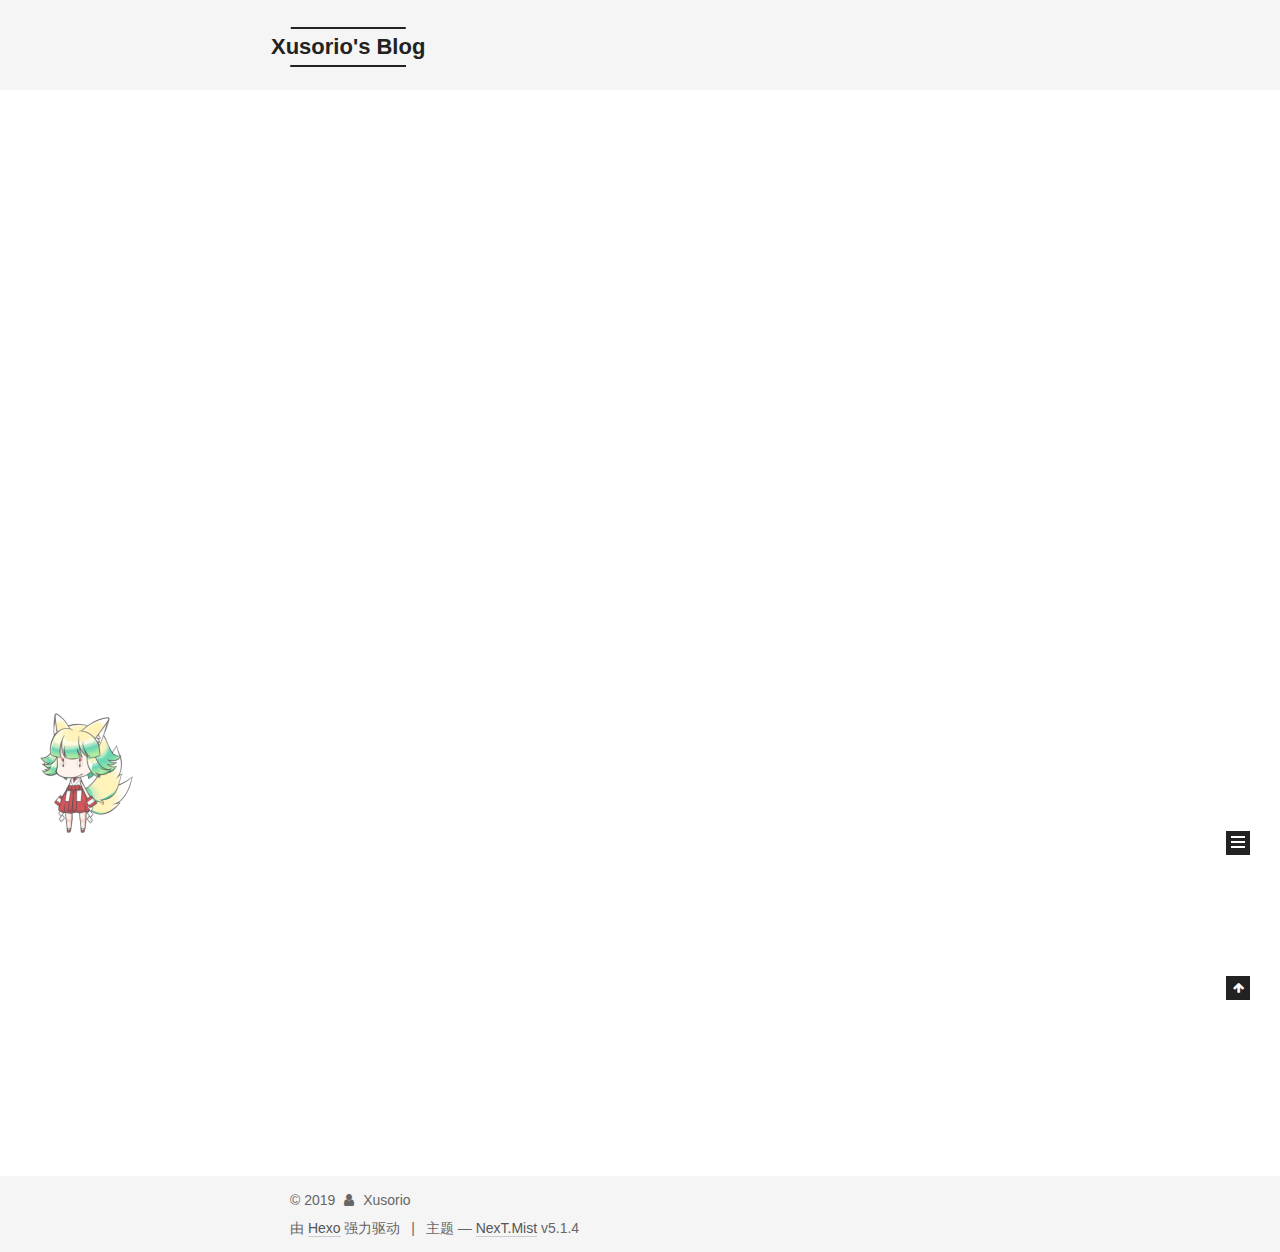
==== commit f0612822: "Site updated: 2019-04-16 22:47:53" ====
--- a/index.html
+++ b/index.html
@@ -5,7 +5,7 @@
   
 
 
-<html class="theme-next muse use-motion" lang="zh-Hans">
+<html class="theme-next mist use-motion" lang="zh-Hans">
 <head><meta name="generator" content="Hexo 3.8.0">
   <meta charset="UTF-8">
 <meta http-equiv="X-UA-Compatible" content="IE=edge">
@@ -79,13 +79,16 @@
 
 
 
+<meta name="description" content="遇见，每天的进步">
 <meta property="og:type" content="website">
 <meta property="og:title" content="Xusorio&#39;s Blog">
 <meta property="og:url" content="http://yoursite.com/index.html">
 <meta property="og:site_name" content="Xusorio&#39;s Blog">
+<meta property="og:description" content="遇见，每天的进步">
 <meta property="og:locale" content="zh-Hans">
 <meta name="twitter:card" content="summary">
 <meta name="twitter:title" content="Xusorio&#39;s Blog">
+<meta name="twitter:description" content="遇见，每天的进步">
 
 
 
@@ -93,7 +96,7 @@
   var NexT = window.NexT || {};
   var CONFIG = {
     root: '/',
-    scheme: 'Muse',
+    scheme: 'Mist',
     version: '5.1.4',
     sidebar: {"position":"left","display":"post","offset":12,"b2t":false,"scrollpercent":false,"onmobile":false},
     fancybox: true,
@@ -187,6 +190,36 @@
         </li>
       
         
+        <li class="menu-item menu-item-about">
+          <a href="/about/" rel="section">
+            
+              <i class="menu-item-icon fa fa-fw fa-user"></i> <br>
+            
+            关于
+          </a>
+        </li>
+      
+        
+        <li class="menu-item menu-item-tags">
+          <a href="/tags/" rel="section">
+            
+              <i class="menu-item-icon fa fa-fw fa-tags"></i> <br>
+            
+            标签
+          </a>
+        </li>
+      
+        
+        <li class="menu-item menu-item-categories">
+          <a href="/categories/" rel="section">
+            
+              <i class="menu-item-icon fa fa-fw fa-th"></i> <br>
+            
+            分类
+          </a>
+        </li>
+      
+        
         <li class="menu-item menu-item-archives">
           <a href="/archives/" rel="section">
             
@@ -232,9 +265,9 @@
     <link itemprop="mainEntityOfPage" href="http://yoursite.com/2019/04/15/hello-world/">
 
     <span hidden itemprop="author" itemscope itemtype="http://schema.org/Person">
-      <meta itemprop="name" content="John Doe">
+      <meta itemprop="name" content="Xusorio">
       <meta itemprop="description" content>
-      <meta itemprop="image" content="/images/avatar.gif">
+      <meta itemprop="image" content="/images/avatar.png">
     </span>
 
     <span hidden itemprop="publisher" itemscope itemtype="http://schema.org/Organization">
@@ -379,8 +412,10 @@
         <div class="site-overview">
           <div class="site-author motion-element" itemprop="author" itemscope itemtype="http://schema.org/Person">
             
-              <p class="site-author-name" itemprop="name">John Doe</p>
-              <p class="site-description motion-element" itemprop="description"></p>
+              <img class="site-author-image" itemprop="image" src="/images/avatar.png" alt="Xusorio">
+            
+              <p class="site-author-name" itemprop="name">Xusorio</p>
+              <p class="site-description motion-element" itemprop="description">遇见，每天的进步</p>
           </div>
 
           <nav class="site-state motion-element">
@@ -435,7 +470,7 @@
   <span class="with-love">
     <i class="fa fa-user"></i>
   </span>
-  <span class="author" itemprop="copyrightHolder">John Doe</span>
+  <span class="author" itemprop="copyrightHolder">Xusorio</span>
 
   
 </div>
@@ -449,7 +484,7 @@
 
 
 
-  <div class="theme-info">主题 &mdash; <a class="theme-link" target="_blank" href="https://github.com/iissnan/hexo-theme-next">NexT.Muse</a> v5.1.4</div>
+  <div class="theme-info">主题 &mdash; <a class="theme-link" target="_blank" href="https://github.com/iissnan/hexo-theme-next">NexT.Mist</a> v5.1.4</div>
 
 
 
@@ -612,5 +647,5 @@
 
   
 
-</body>
+<script src="/live2dw/lib/L2Dwidget.min.js?094cbace49a39548bed64abff5988b05"></script><script>L2Dwidget.init({"pluginRootPath":"live2dw/","pluginJsPath":"lib/","pluginModelPath":"assets/","tagMode":false,"debug":false,"model":{"jsonPath":"/live2dw/assets/nico.model.json"},"display":{"position":"left","width":150,"height":300},"mobile":{"show":true},"react":{"opacity":0.7},"log":false});</script></body>
 </html>
--- a/css/main.css
+++ b/css/main.css
@@ -226,51 +226,51 @@
   margin: 20px 0 15px;
 }
 h1 {
+  font-size: 24px;
+}
+@media (max-width: 767px) {
+  h1 {
+    font-size: 20px;
+  }
+}
+h2 {
   font-size: 22px;
 }
 @media (max-width: 767px) {
-  h1 {
+  h2 {
     font-size: 18px;
   }
 }
-h2 {
+h3 {
   font-size: 20px;
 }
 @media (max-width: 767px) {
-  h2 {
+  h3 {
     font-size: 16px;
   }
 }
-h3 {
+h4 {
   font-size: 18px;
 }
 @media (max-width: 767px) {
-  h3 {
+  h4 {
     font-size: 14px;
   }
 }
-h4 {
+h5 {
   font-size: 16px;
 }
 @media (max-width: 767px) {
-  h4 {
+  h5 {
     font-size: 12px;
   }
 }
-h5 {
+h6 {
   font-size: 14px;
 }
 @media (max-width: 767px) {
-  h5 {
+  h6 {
     font-size: 10px;
-  }
-}
-h6 {
-  font-size: 12px;
-}
-@media (max-width: 767px) {
-  h6 {
-    font-size: 8px;
   }
 }
 p {
@@ -940,8 +940,8 @@
   display: inline-block;
   padding: 0 20px;
   font-size: 14px;
-  color: #fff;
-  background: #222;
+  color: #555;
+  background: transparent;
   border: 2px solid #222;
   text-decoration: none;
   border-radius: 0;
@@ -1101,7 +1101,7 @@
 }
 .site-meta {
   margin: 0;
-  text-align: center;
+  text-align: left;
 }
 @media (max-width: 767px) {
   .site-meta {
@@ -1112,12 +1112,12 @@
   position: relative;
   display: inline-block;
   padding: 0 40px;
-  color: #fff;
+  color: #222;
   background: #222;
   border-bottom: none;
 }
 .brand:hover {
-  color: #fff;
+  color: #222;
 }
 .logo {
   display: inline-block;
@@ -1348,7 +1348,7 @@
 .posts-collapse {
   position: relative;
   z-index: 1010;
-  margin-left: 55px;
+  margin-left: 0;
 }
 .posts-collapse::after {
   content: " ";
@@ -1822,7 +1822,7 @@
   width: 4px;
   height: 4px;
   border-radius: 50%;
-  background: #813b8b;
+  background: #ffcbb0;
 }
 .links-of-blogroll {
   font-size: 13px;
@@ -2585,78 +2585,322 @@
 .page-post-detail .comments {
   overflow: hidden;
 }
-@media (max-width: 767px) {
-  .header-inner,
-  .container .main-inner,
+h1,
+h2,
+h3,
+h4,
+h5,
+h6 {
+  margin: 20px 0 10px;
+}
+p {
+  margin: 0 0 25px 0;
+}
+a {
+  border-bottom-color: #ccc;
+}
+hr {
+  margin: 20px 0;
+  height: 2px;
+}
+.main-inner {
+  margin-top: 80px;
+}
+.header {
+  background: #f5f5f5;
+}
+.header-inner {
+  padding: 25px 0 20px;
+}
+.header-inner:before,
+.header-inner:after {
+  content: " ";
+  display: table;
+}
+.header-inner:after {
+  clear: both;
+}
+@media (max-width: 767px) {
+  .header-inner {
+    width: auto;
+    margin-bottom: 50px;
+    padding: 10px;
+  }
+}
+.site-meta {
+  float: left;
+  margin-left: -20px;
+  line-height: normal;
+}
+@media (max-width: 767px) {
+  .site-meta {
+    margin-left: 10px;
+  }
+}
+.site-meta .brand {
+  padding: 2px 1px;
+  background: none;
+}
+@media (max-width: 767px) {
+  .site-meta .brand {
+    display: block;
+  }
+}
+.site-meta .logo {
+  display: none;
+}
+.site-meta .site-title {
+  font-size: 22px;
+  font-weight: bolder;
+}
+@media (max-width: 767px) {
+  .site-meta .site-title {
+    line-height: 34px;
+  }
+}
+.logo-line-before,
+.logo-line-after {
+  display: block;
+  overflow: hidden;
+  margin: 0 auto;
+  width: 75%;
+}
+@media (max-width: 767px) {
+  .logo-line-before,
+  .logo-line-after {
+    display: none;
+  }
+}
+.logo-line-before i,
+.logo-line-after i {
+  position: relative;
+  display: block;
+  height: 2px;
+  background: #222;
+}
+@media (max-width: 767px) {
+  .logo-line-before i,
+  .logo-line-after i {
+    height: 3px;
+  }
+}
+.use-motion .logo-line-before i {
+  left: -100%;
+}
+.use-motion .logo-line-after i {
+  right: -100%;
+}
+.site-subtitle {
+  display: none;
+}
+.site-nav-toggle {
+  position: static;
+  float: right;
+}
+.menu {
+  float: right;
+  margin: 8px 0 0 0;
+}
+@media (max-width: 767px) {
+  .menu {
+    margin: 20px 0 0 0;
+    padding: 0;
+  }
+}
+.menu br {
+  display: none;
+}
+.menu .menu-item {
+  margin: 0;
+}
+@media (max-width: 767px) {
+  .menu .menu-item {
+    display: block;
+  }
+}
+.menu .menu-item a {
+  padding: 0 10px;
+  background: none;
+  border: none;
+  border-radius: 2px;
+  transition-property: background;
+}
+@media (max-width: 767px) {
+  .menu .menu-item a {
+    text-align: left;
+  }
+}
+.menu .menu-item a:hover {
+  background: #e1e1e1;
+}
+.menu a::before {
+  display: none;
+}
+@media (max-width: 767px) {
+  .menu a::before {
+    display: block;
+  }
+}
+@media (max-width: 767px) {
+  .menu {
+    float: none;
+  }
+}
+.site-search form {
+  display: none;
+}
+.posts-expand {
+  padding-top: 0;
+}
+.posts-expand .post-title,
+.posts-expand .post-meta {
+  text-align: left;
+}
+@media (max-width: 767px) {
+  .posts-expand .post-title,
+  .posts-expand .post-meta {
+    text-align: center;
+  }
+}
+.posts-expand .post-eof {
+  display: none;
+}
+.posts-expand .post {
+  margin-top: 120px;
+}
+.posts-expand .post:first-child {
+  margin-top: 0;
+}
+.posts-expand .post-meta {
+  margin-top: 5px;
+  margin-bottom: 20px;
+}
+.posts-expand .post-title {
+  position: relative;
+  font-size: 26px;
+  font-weight: 400;
+}
+@media (max-width: 767px) {
+  .posts-expand .post-title {
+    font-size: 22px;
+  }
+}
+@media (min-width: 1600px) {
+  .posts-expand .post-title {
+    font-size: 26px;
+  }
+}
+.posts-expand .post-title:hover:before {
+  background: #222;
+}
+@media (max-width: 767px) {
+  .posts-expand .post-body {
+    font-size: 12px;
+  }
+}
+.posts-expand .post-body img {
+  margin: 0;
+}
+.posts-expand .post-tags {
+  text-align: left;
+}
+.posts-expand .post-tags a {
+  padding: 1px 5px;
+  background: #f5f5f5;
+  border-bottom: none;
+}
+.posts-expand .post-tags a:hover {
+  background: #ccc;
+}
+.posts-expand .post-nav {
+  margin-top: 40px;
+}
+.post-button {
+  margin-top: 20px;
+  text-align: left;
+}
+.post-button a {
+  padding: 0;
+  font-size: 14px;
+  background: none;
+  border: none;
+  border-bottom: 2px solid #666;
+  transition-property: border;
+}
+@media (max-width: 767px) {
+  .post-button a {
+    font-size: 12px;
+  }
+}
+@media (min-width: 1600px) {
+  .post-button a {
+    font-size: 16px;
+  }
+}
+.post-button a:hover {
+  border-bottom-color: #222;
+}
+.links-of-blogroll-inline .links-of-blogroll-item {
+  display: inline-block;
+}
+.btn {
+  padding: 0 10px;
+  border-width: 2px;
+  border-radius: 0;
+}
+.headband {
+  display: none;
+}
+.site-search {
+  position: relative;
+  float: right;
+  margin-top: 5px;
+  padding-top: 3px;
+}
+@media (max-width: 767px) {
+  .site-search {
+    float: none;
+    padding: 0 10px;
+  }
+}
+@media (max-width: 767px) {
+  .container .main-inner {
+    width: auto;
+  }
+}
+.page-post-detail .post-title,
+.page-post-detail .post-meta {
+  text-align: center;
+}
+.page-post-detail .post-title:before {
+  display: none;
+}
+.page-post-detail .post-meta {
+  margin-bottom: 60px;
+}
+.pagination {
+  margin: 120px 0 0;
+  text-align: left;
+}
+@media (max-width: 767px) {
+  .pagination {
+    margin: 80px 10px 0;
+    text-align: center;
+  }
+}
+.footer {
+  margin-top: 80px;
+  padding: 10px 0;
+  background: #f5f5f5;
+  color: #666;
+}
+.footer-inner {
+  margin: 0 auto;
+  text-align: left;
+}
+@media (max-width: 767px) {
   .footer-inner {
     width: auto;
-  }
-}
-embed {
-  display: block;
-  margin: 0px auto 25px auto;
-}
-.custom-logo .site-meta-headline {
-  text-align: center;
-}
-.custom-logo .brand {
-  background: none;
-}
-.custom-logo .site-title {
-  margin: 10px auto 0;
-  font-size: 24px;
-  color: #222;
-}
-.custom-logo .site-title a {
-  border: none;
-}
-.custom-logo-image {
-  margin: 0 auto;
-  padding: 5px;
-  max-width: 150px;
-  background: #fff;
-}
-@media (max-width: 767px) {
-  .site-nav {
-    position: absolute;
-    left: 0;
-    top: 52px;
-    margin: 0;
-    width: 100%;
-    padding: 0;
-    background: #fff;
-    border-bottom: 1px solid #ddd;
-    z-index: 1030;
-  }
-}
-@media (max-width: 767px) {
-  .menu {
-    text-align: left;
-  }
-}
-@media (max-width: 767px) {
-  .menu .menu-item {
-    display: block;
-    margin: 0 10px;
-    vertical-align: top;
-  }
-}
-@media (max-width: 767px) {
-  .menu .menu-item br {
-    display: none;
-  }
-}
-@media (max-width: 767px) {
-  .menu .menu-item a {
-    padding: 5px 10px;
-  }
-}
-.menu .menu-item .fa {
-  margin-right: 0;
-}
-.site-search form {
-  display: none;
-}
-.links-of-blogroll-inline .links-of-blogroll-item {
-  display: inline-block;
-}
+    text-align: center;
+  }
+}
